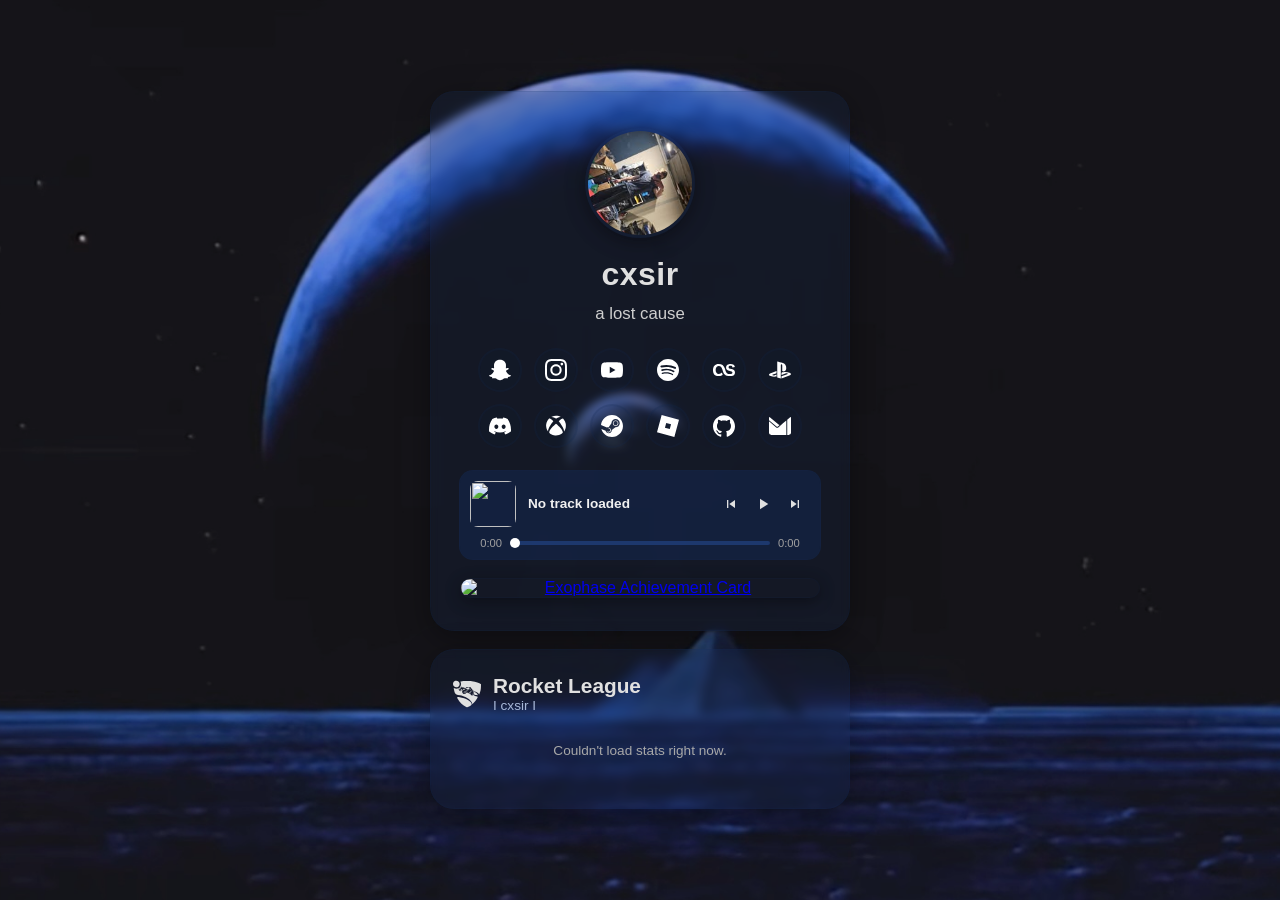
==== index.html @ c66ae208 "Update index.html" ====
<!DOCTYPE html>
<html lang="en">
<head>
<meta charset="UTF-8">
<meta name="viewport" content="width=device-width, initial-scale=1.0">
<title>cxsir</title>
<style>
/* ============================================================
   CONFIG — edit everything here. Colors/sizes are applied via
   JS at load time (see CONFIG object in the <script> below),
   so most visual tweaks only need changes in ONE place: the
   CONFIG object near the top of the script.
   ============================================================ */

/* ============================================================
   BASE RESET & PAGE SCAFFOLDING
   ============================================================ */
* {
margin: 0;
padding: 0;
box-sizing: border-box;
}
html {
scroll-behavior: smooth;
}
body {
font-family: 'Segoe UI', Tahoma, Geneva, Verdana, sans-serif;
background: #0f0f0f;
color: #e0e0e0;
min-height: 100vh;
overflow-x: hidden;
position: relative;
}
/* Background Image - blur amount is set inline from CONFIG.bgBlur via JS */
.bg-container {
position: fixed;
top: 0;
left: 0;
width: 100%;
height: 100%;
background-size: cover;
background-position: center;
background-repeat: no-repeat;
transform: scale(1.1); /* avoids blurred edges showing at the viewport border */
z-index: -2;
}
body::before {
content: '';
position: fixed;
top: 0;
left: 0;
width: 100%;
height: 100%;
background: rgba(0, 0, 0, 0.15);
z-index: -1;
pointer-events: none;
}
/* Content Container */
/* ============================================================
   LAYOUT CONTAINER & PROFILE CARD
   ============================================================ */
.container {
display: flex;
flex-direction: column;
align-items: center;
padding: 20px;
z-index: 1;
position: relative;
min-height: 100vh;
justify-content: center;
gap: 18px;
}
/* Profile Card — border-color/width/radius set inline from CONFIG.card* via JS */
.profile {
text-align: center;
width: 100%;
max-width: 420px;
backdrop-filter: blur(5px);
background: rgba(20, 40, 80, 0.25);
padding: 36px 28px 28px;
border-radius: 24px;
border: 1px solid rgba(20, 40, 80, 0.12);
box-shadow: 0 8px 32px rgba(0, 0, 0, 0.35);
animation: fadeIn 0.6s ease-in;
}
@keyframes fadeIn {
from { opacity: 0; transform: translateY(20px); }
to { opacity: 1; transform: translateY(0); }
}
/* Profile Picture */
.pfp-wrap {
display: flex;
justify-content: center;
margin-bottom: 18px;
}
.pfp {
width: 110px;
height: 110px;
border-radius: 50%;
object-fit: cover;
border: 3px solid rgba(20, 40, 80, 0.25);
box-shadow: 0 4px 20px rgba(0, 0, 0, 0.4);
}
.profile h1 {
font-size: 2em;
margin-bottom: 8px;
letter-spacing: 0.5px;
}
.profile .tagline {
font-size: 1.05em;
color: #cfcfcf;
margin-bottom: 22px;
line-height: 1.5;
}
/* ============================================================
   SOCIAL ICON LINKS
   ============================================================ */
/* Clean grid layout for social icons — border-color/width set inline from CONFIG.icon* via JS */
.social-links {
display: flex;
justify-content: center;
gap: 12px;
flex-wrap: wrap;
margin: 22px auto 4px auto;
max-width: 340px;
}
.social-link {
width: 44px;
height: 44px;
display: flex;
align-items: center;
justify-content: center;
background: rgba(20, 40, 80, 0.08);
border: 2px solid rgba(20, 40, 80, 0.15);
border-radius: 50%;
transition: all 0.25s ease;
text-decoration: none;
overflow: hidden;
color: #ffffff;
}
/* Inline SVG icon styling - currentColor works since SVG markup lives in the DOM */
.social-link svg {
width: 22px;
height: 22px;
fill: currentColor;
color: inherit;
transition: all 0.25s ease;
display: block;
}
.social-link:hover {
background: rgba(20, 40, 80, 0.18);
border-color: rgba(20, 40, 80, 0.5);
transform: translateY(-4px);
box-shadow: 0 5px 15px rgba(0, 0, 0, 0.25);
}
.social-link:active {
transform: translateY(-2px) scale(0.97);
}
/* ============================================================
   EXOPHASE SHOWCASE CARD
   ============================================================ */
/* Center-aligned Showcase Container for Exophase Card — border-color/width/radius
   set inline from CONFIG.showcase* via JS */
.card-showcase {
display: flex;
justify-content: center;
align-items: center;
width: 100%;
margin: 18px 0 4px 0;
}
.showcase-card {
display: block;
width: 100%;
max-width: 360px;
transition: all 0.3s ease;
border-radius: 12px;
overflow: hidden;
border: 1px solid rgba(20, 40, 80, 0.12);
box-shadow: 0 4px 15px rgba(0, 0, 0, 0.35);
}
.showcase-card img {
width: 100%;
height: auto;
display: block;
object-fit: contain;
}
.showcase-card:hover {
transform: scale(1.03);
border-color: rgba(20, 40, 80, 0.3);
box-shadow: 0 6px 25px rgba(0, 0, 0, 0.4);
}
/* ============================================================
   MUSIC PLAYER (manual tracks + Spotify integration UI)
   ============================================================ */
/* Custom Music Player — border-color/width/radius set inline from CONFIG.player* via JS */
.music-player {
margin-top: 22px;
padding: 10px;
display: flex;
flex-direction: column;
gap: 10px;
background: rgba(20, 40, 80, 0.55);
border: 1px solid rgba(20, 40, 80, 0.1);
border-radius: 14px;
position: relative;
transition: background 0.6s ease, border-color 0.6s ease;
}
.music-top-row {
display: flex;
align-items: center;
gap: 12px;
width: 100%;
}
.music-art {
width: 46px;
height: 46px;
border-radius: 8px;
object-fit: cover;
flex-shrink: 0;
background: rgba(20, 40, 80, 0.08);
}
.music-info {
flex: 1;
min-width: 0;
display: flex;
flex-direction: column;
gap: 4px;
}
.music-title {
font-size: 0.85em;
font-weight: 600;
color: #f0f0f0;
white-space: nowrap;
overflow: hidden;
text-overflow: ellipsis;
text-align: left;
}
.music-artist {
font-size: 0.72em;
color: #a8a8a8;
white-space: nowrap;
overflow: hidden;
text-overflow: ellipsis;
text-align: left;
margin-top: -2px;
}
.music-scrub-row {
display: flex;
align-items: center;
gap: 8px;
width: 100%;
}
.music-time {
font-size: 0.7em;
color: #a0a0a0;
flex-shrink: 0;
flex-grow: 0;
width: 32px;
}
.music-time.current { text-align: right; }
.music-time.duration { text-align: left; }
.music-scrubber {
flex: 1 1 auto;
min-width: 0;
max-width: 100%;
-webkit-appearance: none;
appearance: none;
height: 4px;
border-radius: 2px;
background: rgba(40, 80, 160, 0.5);
cursor: pointer;
outline: none;
}
.music-scrubber::-webkit-slider-thumb {
-webkit-appearance: none;
width: 10px;
height: 10px;
border-radius: 50%;
background: #ffffff;
cursor: pointer;
}
.music-scrubber::-moz-range-thumb {
width: 10px;
height: 10px;
border: none;
border-radius: 50%;
background: #ffffff;
cursor: pointer;
}
.music-controls {
display: flex;
align-items: center;
gap: 2px;
flex-shrink: 0;
}
.music-btn {
width: 30px;
height: 30px;
display: flex;
align-items: center;
justify-content: center;
background: none;
border: none;
color: #e0e0e0;
cursor: pointer;
border-radius: 50%;
transition: background 0.2s ease;
}
.music-btn:hover {
background: rgba(20, 40, 80, 0.12);
}
.music-btn svg {
width: 16px;
height: 16px;
fill: currentColor;
}
.music-btn.play-pause svg {
width: 18px;
height: 18px;
}
.music-btn:disabled {
opacity: 0.3;
cursor: default;
}
.music-btn:disabled:hover {
background: none;
}
/* ============================================================
   SPOTIFY STATUS BADGES (Now Playing / Recently Played)
   ============================================================ */
/* Badges shown above the music player depending on Spotify state */
.spotify-badge {
position: absolute;
top: -8px;
right: 10px;
background: rgba(20, 40, 80, 0.5);
color: #cfe0ff;
font-size: 0.6em;
font-weight: 700;
padding: 2px 7px;
border-radius: 8px;
letter-spacing: 0.3px;
border: 1px solid rgba(207, 224, 255, 0.4);
display: none;
}
.recently-played-badge {
position: absolute;
top: -8px;
right: 10px;
background: rgba(20, 40, 80, 0.5);
color: #cfe0ff;
font-size: 0.6em;
font-weight: 700;
padding: 2px 7px;
border-radius: 8px;
letter-spacing: 0.3px;
border: 1px solid rgba(207, 224, 255, 0.4);
display: none;
}

/* ============================================================
   ROCKET LEAGUE STATS SECTION
   ============================================================ */
.rl-section {
width: 100%;
max-width: 420px;
}
.rl-card {
backdrop-filter: blur(5px);
padding: 24px 22px;
animation: fadeIn 0.6s ease-in;
}
.rl-header {
display: flex;
align-items: center;
gap: 12px;
margin-bottom: 18px;
}
.rl-platform-icon {
width: 28px;
height: 28px;
flex-shrink: 0;
fill: #e0e0e0;
}
.rl-header h2 {
font-size: 1.3em;
font-weight: 700;
}
.rl-header .rl-username {
font-size: 0.85em;
color: #a8b8d8;
font-weight: 400;
text-align: left;
}
.rl-loading, .rl-error {
font-size: 0.85em;
color: #a8a8a8;
text-align: center;
padding: 12px 0;
}
.rl-best-mmr {
display: flex;
justify-content: space-between;
align-items: center;
background: rgba(20, 40, 80, 0.4);
border-radius: 10px;
padding: 12px 16px;
margin-bottom: 16px;
}
.rl-best-mmr .label {
font-size: 0.8em;
color: #a8b8d8;
}
.rl-best-mmr .value {
font-size: 1.3em;
font-weight: 700;
color: #ffffff;
}
.rl-playlists {
display: grid;
grid-template-columns: repeat(auto-fit, minmax(110px, 1fr));
gap: 10px;
margin-bottom: 18px;
}
.rl-playlist-card {
background: rgba(20, 40, 80, 0.35);
border-radius: 10px;
padding: 12px 10px;
text-align: center;
}
.rl-playlist-name {
font-size: 0.7em;
color: #a8b8d8;
text-transform: uppercase;
letter-spacing: 0.5px;
margin-bottom: 6px;
}
.rl-playlist-rank-img {
width: 48px;
height: 48px;
margin: 0 auto 6px;
display: block;
object-fit: contain;
}
.rl-playlist-rank-name {
font-size: 0.78em;
font-weight: 600;
color: #f0f0f0;
}
.rl-playlist-division {
font-size: 0.85em;
font-weight: 400;
color: #8a9bc0;
}
.rl-playlist-rating {
font-size: 0.68em;
color: #8a9bc0;
margin-top: 2px;
}
.rl-overview-title {
font-size: 0.85em;
font-weight: 600;
color: #cfcfcf;
margin-bottom: 10px;
}
.rl-overview-grid {
display: grid;
grid-template-columns: repeat(3, 1fr);
gap: 10px;
}
.rl-stat {
background: rgba(20, 40, 80, 0.3);
border-radius: 8px;
padding: 10px 6px;
text-align: center;
}
.rl-stat .value {
font-size: 1.1em;
font-weight: 700;
color: #ffffff;
}
.rl-stat .label {
font-size: 0.62em;
color: #8a9bc0;
text-transform: uppercase;
letter-spacing: 0.3px;
margin-top: 2px;
}
.rl-updated {
font-size: 0.65em;
color: #6f80a0;
text-align: right;
margin-top: 14px;
}

/* Responsive Mobile Layout Rules */
/* ============================================================
   RESPONSIVE / MOBILE OVERRIDES
   ============================================================ */
@media (max-width: 600px) {
.profile {
padding: 28px 18px 22px;
}
.pfp {
width: 90px;
height: 90px;
}
.profile h1 {
font-size: 1.7em;
}
.social-links {
gap: 8px;
max-width: 280px;
}
.social-link {
width: 40px;
height: 40px;
}
.social-link svg {
width: 19px;
height: 19px;
}
.rl-overview-grid {
grid-template-columns: repeat(2, 1fr);
}
}
</style>
</head>
<body>
<div class="bg-container" id="bgContainer"></div>
<div class="container">
<div class="profile" id="profileCard">
<div class="pfp-wrap">
<img class="pfp" id="profilePfp" src="" alt="Profile picture">
</div>
<h1 id="profileName"></h1>
<p class="tagline" id="profileBio"></p>

<div class="social-links" id="socialLinks"></div>

<div class="music-player" id="musicPlayer">
<div class="spotify-badge" id="spotifyBadge">Now Playing</div>
<div class="recently-played-badge" id="recentlyPlayedBadge">Recently Played</div>
<div class="music-top-row">
<img class="music-art" id="musicArt" src="" alt="" crossorigin="anonymous">
<div class="music-info">
<div class="music-title" id="musicTitle">No track loaded</div>
<div class="music-artist" id="musicArtist"></div>
</div>
<div class="music-controls" id="musicControls">
<button class="music-btn" id="musicPrev" title="Previous track">
<svg viewBox="0 0 24 24" xmlns="http://www.w3.org/2000/svg"><path d="M6 6h2v12H6zm3.5 6l8.5 6V6z"/></svg>
</button>
<button class="music-btn play-pause" id="musicPlayPause" title="Play/Pause">
<svg id="playIcon" viewBox="0 0 24 24" xmlns="http://www.w3.org/2000/svg"><path d="M8 5v14l11-7z"/></svg>
<svg id="pauseIcon" viewBox="0 0 24 24" xmlns="http://www.w3.org/2000/svg" style="display:none"><path d="M6 19h4V5H6v14zm8-14v14h4V5h-4z"/></svg>
</button>
<button class="music-btn" id="musicNext" title="Next track">
<svg viewBox="0 0 24 24" xmlns="http://www.w3.org/2000/svg"><path d="M6 18l8.5-6L6 6v12zM16 6v12h2V6h-2z"/></svg>
</button>
</div>
</div>
<div class="music-scrub-row" id="musicScrubRow">
<span class="music-time current" id="musicCurrentTime">0:00</span>
<input type="range" class="music-scrubber" id="musicScrubber" value="0" min="0" max="100" step="0.1">
<span class="music-time duration" id="musicDuration">0:00</span>
</div>
<audio id="audioEl" preload="metadata"></audio>
<canvas id="artSampleCanvas" width="10" height="10" style="display:none"></canvas>
</div>

<div class="card-showcase" id="cardShowcase"></div>
</div>

<div class="rl-section" id="rlSection">
<div class="profile rl-card" id="rlCard">
<div class="rl-header">
<svg class="rl-platform-icon" id="rlPlatformIcon" role="img" viewBox="0 0 24 24" xmlns="http://www.w3.org/2000/svg"></svg>
<div>
<h2>Rocket League</h2>
<div class="rl-username" id="rlUsername"></div>
</div>
</div>
<div id="rlContent">
<div class="rl-loading" id="rlLoading">Loading stats…</div>
</div>
<div class="rl-updated" id="rlUpdated"></div>
</div>
</div>

</div>

<script>
/* ============================================================
   CONFIG — everything you'd want to tweak lives here, at the
   top of the file, on purpose. Profile info, background, every
   card's border (color/width/radius), music tracks, and links.
   ============================================================ */
const CONFIG = {
// ---- Profile ----
name: "cxsir",
bio: "a lost cause",
pfpUrl: "assets/pfp/cxsir.jpg", // relative to this file (root/index.html)

// ---- Background ----
bgImage: "assets/bg/cxsir.jpg",
bgBlur: 0, // px of blur applied to the background image

// ---- Main profile card styling ----
cardBorderColor: "rgba(20, 40, 80, 0.12)",
cardBorderWidth: 1, // px
cardBorderRadius: 24, // px
cardBackground: "rgba(20, 40, 80, 0.25)",

// ---- Social icon circle styling ----
iconBorderColor: "rgba(20, 40, 80, 0.15)",
iconBorderWidth: 2, // px
iconBackground: "rgba(20, 40, 80, 0.08)",

// ---- Exophase showcase card styling ----
exophaseCardUrl: "https://card.exophase.com/2/0/327032.png",
showcaseBorderColor: "rgba(20, 40, 80, 0.12)",
showcaseBorderWidth: 1, // px
showcaseBorderRadius: 12, // px

// ---- Music player styling ----
playerBorderColor: "rgba(20, 40, 80, 0.1)",
playerBorderWidth: 1, // px
playerBorderRadius: 14, // px
playerBackground: "rgba(20, 40, 80, 0.55)",
playerColorFromArt: true,

// ---- Spotify "now playing" integration ----
spotifyWorkerUrl: "https://github-io.cxsir.workers.dev",
spotifyPollSeconds: 30,

// ---- Fallback / manual playlist ----
tracks: [],

// ---- Rocket League stats integration ----
rocketLeagueWorkerUrl: "https://github-io.cxsir.workers.dev/rocketleague",
rocketLeaguePlayerId: "cxsir",
rocketLeagueUsername: "I cxsir I",

// ---- Social links ----
links: [
{ name: "Snapchat", url: "https://snapchat.com/add/gangangcuh", icon: "snapchat" },
{ name: "Instagram", url: "https://instagram.com/cxsirr", icon: "instagram" },
{ name: "YouTube", url: "https://youtube.com/@cxsirr", icon: "youtube" },
{ name: "Spotify", url: "https://open.spotify.com/user/dandandaman1234", icon: "spotify" },
{ name: "Last.fm", url: "https://last.fm/user/cxsir", icon: "lastfm" },
{ name: "PlayStation", url: "https://profile.playstation.com/IGOTTMT", icon: "playstation" },
{ name: "Xbox", url: "https://xbox.com/play/user/cxsirr", icon: "xbox" },
{ name: "Steam", url: "https://steamcommunity.com/id/cxsir", icon: "steam" },
{ name: "Discord", url: "https://discord.com/users/803306255062007818", icon: "discord" },
{ name: "Roblox", url: "https://roblox.com/users/2242266391/profile", icon: "roblox" },
{ name: "GitHub", url: "https://github.com/cxsirr", icon: "github" },
{ name: "Email", url: "mailto:cxsir@proton.me", icon: "email" }
]
};

/* ============================================================
   HELPER FUNCTIONS
   ============================================================ */
function formatTime(seconds) {
if (!isFinite(seconds)) return "0:00";
const m = Math.floor(seconds / 60);
const s = Math.floor(seconds % 60).toString().padStart(2, '0');
return `${m}:${s}`;
}

/* ============================================================
   MAIN INIT — runs once the page has loaded
   ============================================================ */
window.addEventListener('DOMContentLoaded', () => {
/* ---- Profile info + background ---- */
document.getElementById('profileName').textContent = CONFIG.name;
document.getElementById('profileBio').textContent = CONFIG.bio;
document.getElementById('profilePfp').src = CONFIG.pfpUrl;

if (CONFIG.bgImage) {
const bg = document.getElementById('bgContainer');
bg.style.backgroundImage = `url('${CONFIG.bgImage}')`;
bg.style.filter = `blur(${CONFIG.bgBlur}px)`;
}

/* ---- Apply CONFIG-driven colors/borders to each card ---- */
const profileCard = document.getElementById('profileCard');
profileCard.style.borderColor = CONFIG.cardBorderColor;
profileCard.style.borderWidth = `${CONFIG.cardBorderWidth}px`;
profileCard.style.borderRadius = `${CONFIG.cardBorderRadius}px`;
profileCard.style.background = CONFIG.cardBackground;

const rlCard = document.getElementById('rlCard');
rlCard.style.borderColor = CONFIG.cardBorderColor;
rlCard.style.borderWidth = `${CONFIG.cardBorderWidth}px`;
rlCard.style.borderRadius = `${CONFIG.cardBorderRadius}px`;
rlCard.style.background = CONFIG.cardBackground;

const musicPlayerStatic = document.getElementById('musicPlayer');
musicPlayerStatic.style.borderColor = CONFIG.playerBorderColor;
musicPlayerStatic.style.borderWidth = `${CONFIG.playerBorderWidth}px`;
musicPlayerStatic.style.borderRadius = `${CONFIG.playerBorderRadius}px`;
musicPlayerStatic.style.background = CONFIG.playerBackground;

const iconStyleTag = document.createElement('style');
iconStyleTag.textContent = `
.social-link {
border-color: ${CONFIG.iconBorderColor} !important;
border-width: ${CONFIG.iconBorderWidth}px !important;
background: ${CONFIG.iconBackground} !important;
}
`;
document.head.appendChild(iconStyleTag);

/* ---- Social icons: fetch + inline each SVG so currentColor (theme color) applies ---- */
const linksContainer = document.getElementById('socialLinks');
CONFIG.links.forEach(async (link) => {
const a = document.createElement('a');
a.href = link.url;
a.className = 'social-link';
a.title = link.name;
a.target = '_blank';

if (link.icon) {
try {
const res = await fetch(`assets/logos/${link.icon}.svg`);
if (!res.ok) throw new Error(`HTTP ${res.status}`);
const svgText = await res.text();
a.insertAdjacentHTML('beforeend', svgText);

const svgEl = a.querySelector('svg');
const titleEl = svgEl && svgEl.querySelector('title');
if (titleEl) titleEl.remove();
} catch (err) {
console.error(`Failed to load icon "${link.icon}":`, err);
}
}

linksContainer.appendChild(a);
});

/* ---- Exophase showcase card ---- */
if (CONFIG.exophaseCardUrl) {
const showcaseContainer = document.getElementById('cardShowcase');
const aCard = document.createElement('a');
aCard.href = "https://www.exophase.com/user/cxsir/";
aCard.className = 'showcase-card';
aCard.target = '_blank';
aCard.title = "Exophase Card";
aCard.style.borderColor = CONFIG.showcaseBorderColor;
aCard.style.borderWidth = `${CONFIG.showcaseBorderWidth}px`;
aCard.style.borderRadius = `${CONFIG.showcaseBorderRadius}px`;

const imgCard = document.createElement('img');
imgCard.src = CONFIG.exophaseCardUrl;
imgCard.alt = "Exophase Achievement Card";
aCard.appendChild(imgCard);

showcaseContainer.appendChild(aCard);
}

/* ============================================================
   MUSIC PLAYER — element refs, album-art color tinting, and
   manual/local track playback (prev/next/play/pause/scrubber)
   ============================================================ */
const audio = document.getElementById('audioEl');
const playPauseBtn = document.getElementById('musicPlayPause');
const playIcon = document.getElementById('playIcon');
const pauseIcon = document.getElementById('pauseIcon');
const prevBtn = document.getElementById('musicPrev');
const nextBtn = document.getElementById('musicNext');
const scrubber = document.getElementById('musicScrubber');
const currentTimeEl = document.getElementById('musicCurrentTime');
const durationEl = document.getElementById('musicDuration');
const scrubRow = document.getElementById('musicScrubRow');
const titleEl = document.getElementById('musicTitle');
const artistEl = document.getElementById('musicArtist');
const artEl = document.getElementById('musicArt');
const spotifyBadge = document.getElementById('spotifyBadge');
const recentlyPlayedBadge = document.getElementById('recentlyPlayedBadge');
const musicControlsEl = document.getElementById('musicControls');
const musicPlayerEl = document.querySelector('.music-player');
const sampleCanvas = document.getElementById('artSampleCanvas');
const sampleCtx = sampleCanvas.getContext('2d', { willReadFrequently: true });

function tintPlayerFromArt(imgEl) {
if (!CONFIG.playerColorFromArt || !imgEl || !imgEl.src) {
resetPlayerTint();
return;
}

const apply = () => {
try {
sampleCtx.drawImage(imgEl, 0, 0, 10, 10);
const { data } = sampleCtx.getImageData(0, 0, 10, 10);
let r = 0, g = 0, b = 0, count = 0;
for (let i = 0; i < data.length; i += 4) {
r += data[i];
g += data[i + 1];
b += data[i + 2];
count++;
}
r = Math.round(r / count);
g = Math.round(g / count);
b = Math.round(b / count);

musicPlayerEl.style.background = `linear-gradient(135deg, rgba(${r}, ${g}, ${b}, 0.35), ${CONFIG.playerBackground})`;
musicPlayerEl.style.borderColor = `rgba(${r}, ${g}, ${b}, 0.4)`;
} catch (err) {
console.warn('Album art color sampling failed:', err);
resetPlayerTint();
}
};

if (imgEl.complete && imgEl.naturalWidth > 0) {
apply();
} else {
imgEl.onload = apply;
imgEl.onerror = resetPlayerTint;
}
}

function resetPlayerTint() {
musicPlayerEl.style.background = CONFIG.playerBackground;
musicPlayerEl.style.borderColor = CONFIG.playerBorderColor;
}

let trackIndex = 0;
let isScrubbing = false;
let spotifyMode = false;
let lastSpotifyUrl = null;
let spotifyProgressMs = 0;
let spotifyDurationMs = 0;
let spotifyTickHandle = null;

function loadTrack(index, autoplay) {
if (!CONFIG.tracks.length) return;
trackIndex = (index + CONFIG.tracks.length) % CONFIG.tracks.length;
const track = CONFIG.tracks[trackIndex];
renderTrack(track, autoplay);
}

function renderTrack(track, autoplay) {
audio.src = track.url;
titleEl.textContent = track.title || "Untitled";
artistEl.textContent = track.artist || "";
artistEl.style.display = track.artist ? 'block' : 'none';
artEl.src = track.art || "";
artEl.style.visibility = track.art ? 'visible' : 'hidden';
tintPlayerFromArt(track.art ? artEl : null);
scrubRow.style.display = 'flex';
if (autoplay) audio.play().catch(() => {});
}

function setPlayingIcon(playing) {
playIcon.style.display = playing ? 'none' : 'block';
pauseIcon.style.display = playing ? 'block' : 'none';
}

/* ============================================================
   SPOTIFY INTEGRATION — polls the Cloudflare Worker for live
   "now playing" / "recently played" data and overrides the
   manual player's display + badges accordingly
   ============================================================ */
function setSpotifyMode(active) {
spotifyMode = active;
prevBtn.disabled = active;
nextBtn.disabled = active;
playPauseBtn.disabled = active;
scrubber.disabled = active;
musicControlsEl.style.display = active ? 'none' : 'flex';
if (!active) {
spotifyBadge.style.display = 'none';
recentlyPlayedBadge.style.display = 'none';
}
}

function startSpotifyTicking() {
stopSpotifyTicking();
spotifyTickHandle = setInterval(() => {
if (!spotifyMode) return;
spotifyProgressMs = Math.min(spotifyProgressMs + 1000, spotifyDurationMs || spotifyProgressMs + 1000);
updateSpotifyProgressUI();
}, 1000);
}

function stopSpotifyTicking() {
if (spotifyTickHandle) {
clearInterval(spotifyTickHandle);
spotifyTickHandle = null;
}
}

function updateSpotifyProgressUI() {
const progressSec = spotifyProgressMs / 1000;
const durationSec = spotifyDurationMs / 1000;
scrubber.max = durationSec || 0;
scrubber.value = progressSec;
currentTimeEl.textContent = formatTime(progressSec);
durationEl.textContent = formatTime(durationSec);
}

async function fetchNowPlaying() {
if (!CONFIG.spotifyWorkerUrl) return;

try {
const res = await fetch(CONFIG.spotifyWorkerUrl, { cache: 'no-store' });
if (!res.ok) throw new Error(`Worker returned ${res.status}`);
const data = await res.json();

if (!data || !data.title) {
if (spotifyMode) {
setSpotifyMode(false);
stopSpotifyTicking();
loadTrack(0, false);
}
return;
}

const isNewTrack = data.url !== lastSpotifyUrl;
lastSpotifyUrl = data.url;

spotifyProgressMs = typeof data.progressMs === "number" ? data.progressMs : 0;
spotifyDurationMs = typeof data.durationMs === "number" ? data.durationMs : 0;

setSpotifyMode(true);
spotifyBadge.style.display = data.isPlaying ? 'block' : 'none';
recentlyPlayedBadge.style.display = data.isPlaying ? 'none' : 'block';
scrubRow.style.display = data.isPlaying ? 'flex' : 'none';

if (isNewTrack) {
renderTrack({
title: data.title,
artist: data.artist || "",
art: data.art || "",
url: ""
}, false);

audio.pause();
audio.removeAttribute('src');
setPlayingIcon(data.isPlaying);
scrubRow.style.display = data.isPlaying ? 'flex' : 'none';

titleEl.title = data.url ? "Open in Spotify" : "";
if (data.url) {
titleEl.style.cursor = 'pointer';
titleEl.onclick = () => window.open(data.url, '_blank');
}
} else {
setPlayingIcon(data.isPlaying);
}

updateSpotifyProgressUI();

if (data.isPlaying) {
startSpotifyTicking();
} else {
stopSpotifyTicking();
}
} catch (err) {
console.error('Spotify fetch failed:', err);
}
}

if (CONFIG.spotifyWorkerUrl) {
fetchNowPlaying();
setInterval(fetchNowPlaying, Math.max(5, CONFIG.spotifyPollSeconds) * 1000);
} else if (CONFIG.tracks.length) {
loadTrack(0, false);
}

playPauseBtn.addEventListener('click', () => {
if (spotifyMode) return;
if (audio.paused) {
audio.play().catch(() => {});
} else {
audio.pause();
}
});

prevBtn.addEventListener('click', () => {
if (spotifyMode) return;
loadTrack(trackIndex - 1, true);
});
nextBtn.addEventListener('click', () => {
if (spotifyMode) return;
loadTrack(trackIndex + 1, true);
});

audio.addEventListener('play', () => setPlayingIcon(true));
audio.addEventListener('pause', () => setPlayingIcon(false));
audio.addEventListener('ended', () => {
if (!spotifyMode) loadTrack(trackIndex + 1, true);
});

audio.addEventListener('loadedmetadata', () => {
scrubber.max = audio.duration || 0;
durationEl.textContent = formatTime(audio.duration);
});

audio.addEventListener('timeupdate', () => {
if (isScrubbing) return;
scrubber.value = audio.currentTime;
currentTimeEl.textContent = formatTime(audio.currentTime);
});

scrubber.addEventListener('input', () => {
if (spotifyMode) return;
isScrubbing = true;
currentTimeEl.textContent = formatTime(parseFloat(scrubber.value));
});

scrubber.addEventListener('change', () => {
if (spotifyMode) return;
audio.currentTime = parseFloat(scrubber.value);
isScrubbing = false;
});

/* ============================================================
   ROCKET LEAGUE INTEGRATION — fetches cached stats from the same
   Cloudflare Worker (different path) and renders rank/division/
   MMR per playlist plus lifetime totals
   ============================================================ */
document.getElementById('rlUsername').textContent = CONFIG.rocketLeagueUsername;

// Load the Rocket League platform icon the same way social icons load —
// fetched from assets/logos/ and inlined, instead of a giant inline path.
(async () => {
try {
const res = await fetch('assets/logos/rocketleague.svg');
if (!res.ok) throw new Error(`HTTP ${res.status}`);
const svgText = await res.text();
const parser = new DOMParser();
const parsed = parser.parseFromString(svgText, 'image/svg+xml');
const fetchedSvg = parsed.querySelector('svg');
const targetSvg = document.getElementById('rlPlatformIcon');
if (fetchedSvg && targetSvg) {
targetSvg.innerHTML = fetchedSvg.innerHTML;
}
} catch (err) {
console.error('Failed to load Rocket League icon:', err);
}
})();

function formatNumber(n) {
if (typeof n !== 'number') return n;
return n.toLocaleString();
}

function getStatValue(statsObj, keys) {
if (!statsObj) return null;
for (const key of keys) {
const stat = statsObj[key];
if (stat && typeof stat.value === 'number') return stat.value;
if (typeof stat === 'number') return stat;
}
return null;
}

function renderRocketLeagueStats(profile) {
const content = document.getElementById('rlContent');
content.innerHTML = '';

if (!profile) {
content.innerHTML = '<div class="rl-error">No stats available yet.</div>';
return;
}

const segments = profile.segments || [];
const overviewSegment = segments.find((s) => s.type === 'overview') || null;

const WANTED_PLAYLISTS = [
{ apiName: 'Ranked Duel 1v1', displayName: 'Ranked 1v1' },
{ apiName: 'Ranked Doubles 2v2', displayName: 'Ranked 2v2' },
{ apiName: 'Rumble', displayName: 'Rumble' },
{ apiName: 'Tournament Matches', displayName: 'Tournaments' },
{ apiName: 'Heatseeker', displayName: 'Heatseeker' },
{ apiName: 'Casual', displayName: 'Casual' },
];
const playlistSegments = WANTED_PLAYLISTS
.map((wanted) => {
const seg = segments.find((s) => s.type === 'playlist' && s.metadata?.name === wanted.apiName);
return seg ? { seg, displayName: wanted.displayName } : null;
})
.filter(Boolean);

if (typeof profile.best_2v2_mmr === 'number') {
const mmrRow = document.createElement('div');
mmrRow.className = 'rl-best-mmr';
mmrRow.innerHTML = `
<span class="label">Best 2v2 MMR</span>
<span class="value">${formatNumber(profile.best_2v2_mmr)}</span>
`;
content.appendChild(mmrRow);
}

if (playlistSegments.length) {
const grid = document.createElement('div');
grid.className = 'rl-playlists';

playlistSegments.forEach(({ seg, displayName }) => {
const rankName = seg.stats?.tier?.metadata?.name || 'Unranked';
const rankImg = seg.stats?.tier?.metadata?.iconUrl || '';
const divisionName = seg.stats?.division?.metadata?.name || '';
const rating = getStatValue(seg.stats, ['rating']);

const card = document.createElement('div');
card.className = 'rl-playlist-card';
card.innerHTML = `
<div class="rl-playlist-name">${displayName}</div>
${rankImg ? `<img class="rl-playlist-rank-img" src="${rankImg}" alt="${rankName}">` : ''}
<div class="rl-playlist-rank-name">${rankName}</div>
${divisionName ? `<div class="rl-playlist-division">${divisionName}</div>` : ''}
${rating !== null ? `<div class="rl-playlist-rating">${formatNumber(rating)} MMR</div>` : ''}
`;
grid.appendChild(card);
});

content.appendChild(grid);
}

if (overviewSegment && overviewSegment.stats) {
const title = document.createElement('div');
title.className = 'rl-overview-title';
title.textContent = 'Lifetime Stats';
content.appendChild(title);

const statDefs = [
{ keys: ['wins'], label: 'Wins' },
{ keys: ['goals'], label: 'Goals' },
{ keys: ['assists'], label: 'Assists' },
{ keys: ['saves'], label: 'Saves' },
{ keys: ['shots'], label: 'Shots' },
{ keys: ['mVPs'], label: 'MVPs' },
];

const grid = document.createElement('div');
grid.className = 'rl-overview-grid';

statDefs.forEach((def) => {
const val = getStatValue(overviewSegment.stats, def.keys);
if (val === null) return;
const cell = document.createElement('div');
cell.className = 'rl-stat';
cell.innerHTML = `<div class="value">${formatNumber(val)}</div><div class="label">${def.label}</div>`;
grid.appendChild(cell);
});

if (grid.children.length) {
content.appendChild(grid);
} else if (!content.children.length) {
content.innerHTML = '<div class="rl-error">No stats available yet.</div>';
}
}

if (!content.children.length) {
content.innerHTML = '<div class="rl-error">No stats available yet.</div>';
}
}

async function fetchRocketLeagueStats() {
if (!CONFIG.rocketLeagueWorkerUrl) return;

try {
const res = await fetch(CONFIG.rocketLeagueWorkerUrl, { cache: 'no-store' });
if (!res.ok) throw new Error(`Worker returned ${res.status}`);
const data = await res.json();
const entry = data[CONFIG.rocketLeaguePlayerId];

const updatedEl = document.getElementById('rlUpdated');

if (!entry || !entry.profile) {
document.getElementById('rlContent').innerHTML =
`<div class="rl-loading">${entry?.error || 'Stats not cached yet — check back soon.'}</div>`;
updatedEl.textContent = '';
return;
}

renderRocketLeagueStats(entry.profile);
if (entry.lastUpdated) {
const d = new Date(entry.lastUpdated);
updatedEl.textContent = `Updated ${d.toLocaleDateString()} ${d.toLocaleTimeString([], { hour: '2-digit', minute: '2-digit' })}`;
}
} catch (err) {
console.error('Rocket League fetch failed:', err);
document.getElementById('rlContent').innerHTML = '<div class="rl-error">Couldn\'t load stats right now.</div>';
}
}

fetchRocketLeagueStats();
});
</script>
</body>
</html>
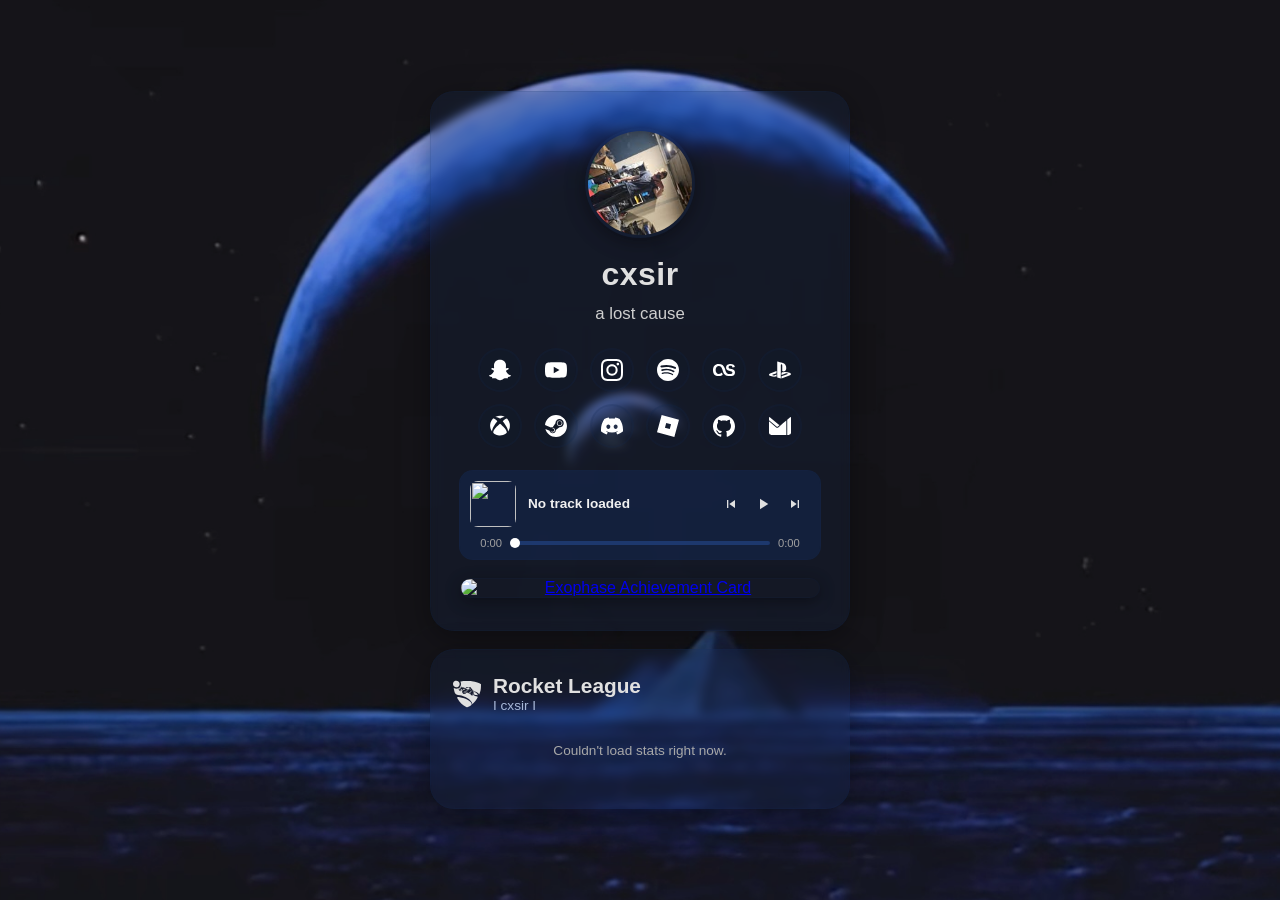
==== commit 22c9e731: "Update index.html" ====
--- a/index.html
+++ b/index.html
@@ -632,7 +632,7 @@
 
 // ---- Spotify "now playing" integration ----
 spotifyWorkerUrl: "https://github-io.cxsir.workers.dev",
-spotifyPollSeconds: 30,
+spotifyPollSeconds: 10,
 
 // ---- Fallback / manual playlist ----
 tracks: [],
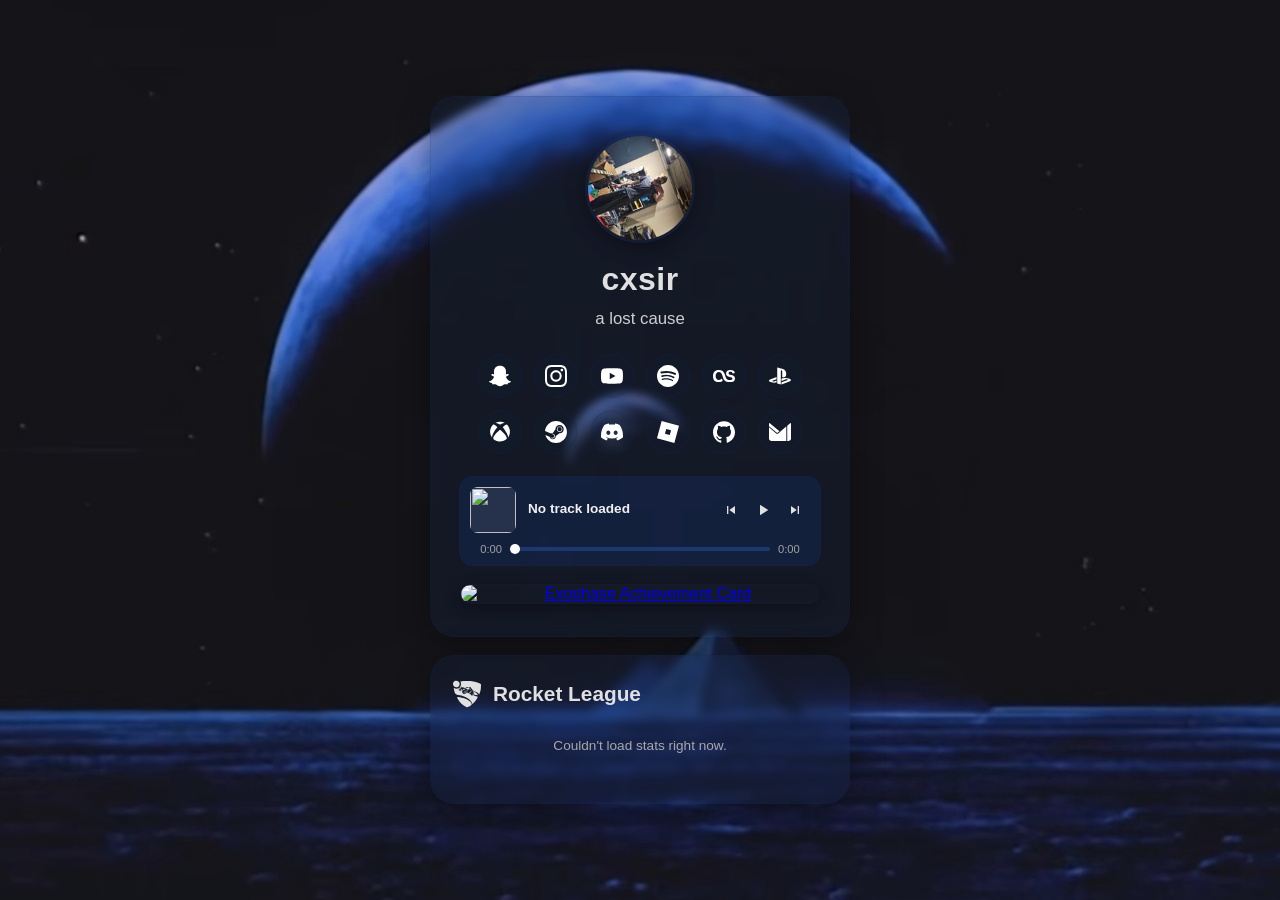
==== commit 22c01c71: "Refactor index.html to use shared.css and shared.js" ====
--- a/index.html
+++ b/index.html
@@ -1,1195 +1,217 @@
 <!DOCTYPE html>
 <html lang="en">
 <head>
-<meta charset="UTF-8">
-<meta name="viewport" content="width=device-width, initial-scale=1.0">
-<title>cxsir</title>
-<style>
-/* ============================================================
-   CONFIG — edit everything here. Colors/sizes are applied via
-   JS at load time (see CONFIG object in the <script> below),
-   so most visual tweaks only need changes in ONE place: the
-   CONFIG object near the top of the script.
-   ============================================================ */
-
-/* ============================================================
-   BASE RESET & PAGE SCAFFOLDING
-   ============================================================ */
-* {
-margin: 0;
-padding: 0;
-box-sizing: border-box;
-}
-html {
-scroll-behavior: smooth;
-}
-body {
-font-family: 'Segoe UI', Tahoma, Geneva, Verdana, sans-serif;
-background: #0f0f0f;
-color: #e0e0e0;
-min-height: 100vh;
-overflow-x: hidden;
-position: relative;
-}
-/* Background Image - blur amount is set inline from CONFIG.bgBlur via JS */
-.bg-container {
-position: fixed;
-top: 0;
-left: 0;
-width: 100%;
-height: 100%;
-background-size: cover;
-background-position: center;
-background-repeat: no-repeat;
-transform: scale(1.1); /* avoids blurred edges showing at the viewport border */
-z-index: -2;
-}
-body::before {
-content: '';
-position: fixed;
-top: 0;
-left: 0;
-width: 100%;
-height: 100%;
-background: rgba(0, 0, 0, 0.15);
-z-index: -1;
-pointer-events: none;
-}
-/* Content Container */
-/* ============================================================
-   LAYOUT CONTAINER & PROFILE CARD
-   ============================================================ */
-.container {
-display: flex;
-flex-direction: column;
-align-items: center;
-padding: 20px;
-z-index: 1;
-position: relative;
-min-height: 100vh;
-justify-content: center;
-gap: 18px;
-}
-/* Profile Card — border-color/width/radius set inline from CONFIG.card* via JS */
-.profile {
-text-align: center;
-width: 100%;
-max-width: 420px;
-backdrop-filter: blur(5px);
-background: rgba(20, 40, 80, 0.25);
-padding: 36px 28px 28px;
-border-radius: 24px;
-border: 1px solid rgba(20, 40, 80, 0.12);
-box-shadow: 0 8px 32px rgba(0, 0, 0, 0.35);
-animation: fadeIn 0.6s ease-in;
-}
-@keyframes fadeIn {
-from { opacity: 0; transform: translateY(20px); }
-to { opacity: 1; transform: translateY(0); }
-}
-/* Profile Picture */
-.pfp-wrap {
-display: flex;
-justify-content: center;
-margin-bottom: 18px;
-}
-.pfp {
-width: 110px;
-height: 110px;
-border-radius: 50%;
-object-fit: cover;
-border: 3px solid rgba(20, 40, 80, 0.25);
-box-shadow: 0 4px 20px rgba(0, 0, 0, 0.4);
-}
-.profile h1 {
-font-size: 2em;
-margin-bottom: 8px;
-letter-spacing: 0.5px;
-}
-.profile .tagline {
-font-size: 1.05em;
-color: #cfcfcf;
-margin-bottom: 22px;
-line-height: 1.5;
-}
-/* ============================================================
-   SOCIAL ICON LINKS
-   ============================================================ */
-/* Clean grid layout for social icons — border-color/width set inline from CONFIG.icon* via JS */
-.social-links {
-display: flex;
-justify-content: center;
-gap: 12px;
-flex-wrap: wrap;
-margin: 22px auto 4px auto;
-max-width: 340px;
-}
-.social-link {
-width: 44px;
-height: 44px;
-display: flex;
-align-items: center;
-justify-content: center;
-background: rgba(20, 40, 80, 0.08);
-border: 2px solid rgba(20, 40, 80, 0.15);
-border-radius: 50%;
-transition: all 0.25s ease;
-text-decoration: none;
-overflow: hidden;
-color: #ffffff;
-}
-/* Inline SVG icon styling - currentColor works since SVG markup lives in the DOM */
-.social-link svg {
-width: 22px;
-height: 22px;
-fill: currentColor;
-color: inherit;
-transition: all 0.25s ease;
-display: block;
-}
-.social-link:hover {
-background: rgba(20, 40, 80, 0.18);
-border-color: rgba(20, 40, 80, 0.5);
-transform: translateY(-4px);
-box-shadow: 0 5px 15px rgba(0, 0, 0, 0.25);
-}
-.social-link:active {
-transform: translateY(-2px) scale(0.97);
-}
-/* ============================================================
-   EXOPHASE SHOWCASE CARD
-   ============================================================ */
-/* Center-aligned Showcase Container for Exophase Card — border-color/width/radius
-   set inline from CONFIG.showcase* via JS */
-.card-showcase {
-display: flex;
-justify-content: center;
-align-items: center;
-width: 100%;
-margin: 18px 0 4px 0;
-}
-.showcase-card {
-display: block;
-width: 100%;
-max-width: 360px;
-transition: all 0.3s ease;
-border-radius: 12px;
-overflow: hidden;
-border: 1px solid rgba(20, 40, 80, 0.12);
-box-shadow: 0 4px 15px rgba(0, 0, 0, 0.35);
-}
-.showcase-card img {
-width: 100%;
-height: auto;
-display: block;
-object-fit: contain;
-}
-.showcase-card:hover {
-transform: scale(1.03);
-border-color: rgba(20, 40, 80, 0.3);
-box-shadow: 0 6px 25px rgba(0, 0, 0, 0.4);
-}
-/* ============================================================
-   MUSIC PLAYER (manual tracks + Spotify integration UI)
-   ============================================================ */
-/* Custom Music Player — border-color/width/radius set inline from CONFIG.player* via JS */
-.music-player {
-margin-top: 22px;
-padding: 10px;
-display: flex;
-flex-direction: column;
-gap: 10px;
-background: rgba(20, 40, 80, 0.55);
-border: 1px solid rgba(20, 40, 80, 0.1);
-border-radius: 14px;
-position: relative;
-transition: background 0.6s ease, border-color 0.6s ease;
-}
-.music-top-row {
-display: flex;
-align-items: center;
-gap: 12px;
-width: 100%;
-}
-.music-art {
-width: 46px;
-height: 46px;
-border-radius: 8px;
-object-fit: cover;
-flex-shrink: 0;
-background: rgba(20, 40, 80, 0.08);
-}
-.music-info {
-flex: 1;
-min-width: 0;
-display: flex;
-flex-direction: column;
-gap: 4px;
-}
-.music-title {
-font-size: 0.85em;
-font-weight: 600;
-color: #f0f0f0;
-white-space: nowrap;
-overflow: hidden;
-text-overflow: ellipsis;
-text-align: left;
-}
-.music-artist {
-font-size: 0.72em;
-color: #a8a8a8;
-white-space: nowrap;
-overflow: hidden;
-text-overflow: ellipsis;
-text-align: left;
-margin-top: -2px;
-}
-.music-scrub-row {
-display: flex;
-align-items: center;
-gap: 8px;
-width: 100%;
-}
-.music-time {
-font-size: 0.7em;
-color: #a0a0a0;
-flex-shrink: 0;
-flex-grow: 0;
-width: 32px;
-}
-.music-time.current { text-align: right; }
-.music-time.duration { text-align: left; }
-.music-scrubber {
-flex: 1 1 auto;
-min-width: 0;
-max-width: 100%;
--webkit-appearance: none;
-appearance: none;
-height: 4px;
-border-radius: 2px;
-background: rgba(40, 80, 160, 0.5);
-cursor: pointer;
-outline: none;
-}
-.music-scrubber::-webkit-slider-thumb {
--webkit-appearance: none;
-width: 10px;
-height: 10px;
-border-radius: 50%;
-background: #ffffff;
-cursor: pointer;
-}
-.music-scrubber::-moz-range-thumb {
-width: 10px;
-height: 10px;
-border: none;
-border-radius: 50%;
-background: #ffffff;
-cursor: pointer;
-}
-.music-controls {
-display: flex;
-align-items: center;
-gap: 2px;
-flex-shrink: 0;
-}
-.music-btn {
-width: 30px;
-height: 30px;
-display: flex;
-align-items: center;
-justify-content: center;
-background: none;
-border: none;
-color: #e0e0e0;
-cursor: pointer;
-border-radius: 50%;
-transition: background 0.2s ease;
-}
-.music-btn:hover {
-background: rgba(20, 40, 80, 0.12);
-}
-.music-btn svg {
-width: 16px;
-height: 16px;
-fill: currentColor;
-}
-.music-btn.play-pause svg {
-width: 18px;
-height: 18px;
-}
-.music-btn:disabled {
-opacity: 0.3;
-cursor: default;
-}
-.music-btn:disabled:hover {
-background: none;
-}
-/* ============================================================
-   SPOTIFY STATUS BADGES (Now Playing / Recently Played)
-   ============================================================ */
-/* Badges shown above the music player depending on Spotify state */
-.spotify-badge {
-position: absolute;
-top: -8px;
-right: 10px;
-background: rgba(20, 40, 80, 0.5);
-color: #cfe0ff;
-font-size: 0.6em;
-font-weight: 700;
-padding: 2px 7px;
-border-radius: 8px;
-letter-spacing: 0.3px;
-border: 1px solid rgba(207, 224, 255, 0.4);
-display: none;
-}
-.recently-played-badge {
-position: absolute;
-top: -8px;
-right: 10px;
-background: rgba(20, 40, 80, 0.5);
-color: #cfe0ff;
-font-size: 0.6em;
-font-weight: 700;
-padding: 2px 7px;
-border-radius: 8px;
-letter-spacing: 0.3px;
-border: 1px solid rgba(207, 224, 255, 0.4);
-display: none;
-}
-
-/* ============================================================
-   ROCKET LEAGUE STATS SECTION
-   ============================================================ */
-.rl-section {
-width: 100%;
-max-width: 420px;
-}
-.rl-card {
-backdrop-filter: blur(5px);
-padding: 24px 22px;
-animation: fadeIn 0.6s ease-in;
-}
-.rl-header {
-display: flex;
-align-items: center;
-gap: 12px;
-margin-bottom: 18px;
-}
-.rl-platform-icon {
-width: 28px;
-height: 28px;
-flex-shrink: 0;
-fill: #e0e0e0;
-}
-.rl-header h2 {
-font-size: 1.3em;
-font-weight: 700;
-}
-.rl-header .rl-username {
-font-size: 0.85em;
-color: #a8b8d8;
-font-weight: 400;
-text-align: left;
-}
-.rl-loading, .rl-error {
-font-size: 0.85em;
-color: #a8a8a8;
-text-align: center;
-padding: 12px 0;
-}
-.rl-best-mmr {
-display: flex;
-justify-content: space-between;
-align-items: center;
-background: rgba(20, 40, 80, 0.4);
-border-radius: 10px;
-padding: 12px 16px;
-margin-bottom: 16px;
-}
-.rl-best-mmr .label {
-font-size: 0.8em;
-color: #a8b8d8;
-}
-.rl-best-mmr .value {
-font-size: 1.3em;
-font-weight: 700;
-color: #ffffff;
-}
-.rl-playlists {
-display: grid;
-grid-template-columns: repeat(auto-fit, minmax(110px, 1fr));
-gap: 10px;
-margin-bottom: 18px;
-}
-.rl-playlist-card {
-background: rgba(20, 40, 80, 0.35);
-border-radius: 10px;
-padding: 12px 10px;
-text-align: center;
-}
-.rl-playlist-name {
-font-size: 0.7em;
-color: #a8b8d8;
-text-transform: uppercase;
-letter-spacing: 0.5px;
-margin-bottom: 6px;
-}
-.rl-playlist-rank-img {
-width: 48px;
-height: 48px;
-margin: 0 auto 6px;
-display: block;
-object-fit: contain;
-}
-.rl-playlist-rank-name {
-font-size: 0.78em;
-font-weight: 600;
-color: #f0f0f0;
-}
-.rl-playlist-division {
-font-size: 0.85em;
-font-weight: 400;
-color: #8a9bc0;
-}
-.rl-playlist-rating {
-font-size: 0.68em;
-color: #8a9bc0;
-margin-top: 2px;
-}
-.rl-overview-title {
-font-size: 0.85em;
-font-weight: 600;
-color: #cfcfcf;
-margin-bottom: 10px;
-}
-.rl-overview-grid {
-display: grid;
-grid-template-columns: repeat(3, 1fr);
-gap: 10px;
-}
-.rl-stat {
-background: rgba(20, 40, 80, 0.3);
-border-radius: 8px;
-padding: 10px 6px;
-text-align: center;
-}
-.rl-stat .value {
-font-size: 1.1em;
-font-weight: 700;
-color: #ffffff;
-}
-.rl-stat .label {
-font-size: 0.62em;
-color: #8a9bc0;
-text-transform: uppercase;
-letter-spacing: 0.3px;
-margin-top: 2px;
-}
-.rl-updated {
-font-size: 0.65em;
-color: #6f80a0;
-text-align: right;
-margin-top: 14px;
-}
-
-/* Responsive Mobile Layout Rules */
-/* ============================================================
-   RESPONSIVE / MOBILE OVERRIDES
-   ============================================================ */
-@media (max-width: 600px) {
-.profile {
-padding: 28px 18px 22px;
-}
-.pfp {
-width: 90px;
-height: 90px;
-}
-.profile h1 {
-font-size: 1.7em;
-}
-.social-links {
-gap: 8px;
-max-width: 280px;
-}
-.social-link {
-width: 40px;
-height: 40px;
-}
-.social-link svg {
-width: 19px;
-height: 19px;
-}
-.rl-overview-grid {
-grid-template-columns: repeat(2, 1fr);
-}
-}
-</style>
+  <meta charset="UTF-8">
+  <meta name="viewport" content="width=device-width, initial-scale=1.0">
+  <title>cxsir</title>
+  <link rel="stylesheet" href="shared.css">
+  <style>
+    /* Page-specific color overrides */
+    body::before {
+      background: rgba(0, 0, 0, 0.15);
+    }
+
+    .profile,
+    .rl-card {
+      background: rgba(20, 40, 80, 0.25);
+      border: 1px solid rgba(20, 40, 80, 0.12);
+      box-shadow: 0 8px 32px rgba(0, 0, 0, 0.35);
+    }
+
+    .pfp {
+      border: 3px solid rgba(20, 40, 80, 0.25);
+    }
+
+    .music-player {
+      background: rgba(20, 40, 80, 0.55);
+      border: 1px solid rgba(20, 40, 80, 0.1);
+    }
+
+    .music-scrubber {
+      background: rgba(40, 80, 160, 0.5);
+    }
+
+    .social-link {
+      background: rgba(20, 40, 80, 0.08);
+      border: 2px solid rgba(20, 40, 80, 0.15);
+    }
+
+    .social-link:hover {
+      background: rgba(20, 40, 80, 0.18);
+      border-color: rgba(20, 40, 80, 0.5);
+    }
+
+    .showcase-card {
+      border: 1px solid rgba(20, 40, 80, 0.12);
+    }
+
+    .showcase-card:hover {
+      border-color: rgba(20, 40, 80, 0.3);
+    }
+
+    .spotify-badge,
+    .recently-played-badge {
+      background: rgba(20, 40, 80, 0.5);
+      color: #cfe0ff;
+      border: 1px solid rgba(207, 224, 255, 0.4);
+    }
+
+    .rl-best-mmr {
+      background: rgba(20, 40, 80, 0.4);
+    }
+
+    .rl-best-mmr .label {
+      color: #a8b8d8;
+    }
+
+    .rl-playlist-card {
+      background: rgba(20, 40, 80, 0.35);
+    }
+
+    .rl-playlist-name {
+      color: #a8b8d8;
+    }
+
+    .rl-playlist-division {
+      color: #8a9bc0;
+    }
+
+    .rl-playlist-rating {
+      color: #8a9bc0;
+    }
+
+    .rl-stat {
+      background: rgba(20, 40, 80, 0.3);
+    }
+
+    .rl-stat .label {
+      color: #8a9bc0;
+    }
+
+    .rl-updated {
+      color: #6f80a0;
+    }
+
+    .rl-header .rl-username {
+      color: #a8b8d8;
+    }
+  </style>
 </head>
 <body>
-<div class="bg-container" id="bgContainer"></div>
-<div class="container">
-<div class="profile" id="profileCard">
-<div class="pfp-wrap">
-<img class="pfp" id="profilePfp" src="" alt="Profile picture">
-</div>
-<h1 id="profileName"></h1>
-<p class="tagline" id="profileBio"></p>
-
-<div class="social-links" id="socialLinks"></div>
-
-<div class="music-player" id="musicPlayer">
-<div class="spotify-badge" id="spotifyBadge">Now Playing</div>
-<div class="recently-played-badge" id="recentlyPlayedBadge">Recently Played</div>
-<div class="music-top-row">
-<img class="music-art" id="musicArt" src="" alt="" crossorigin="anonymous">
-<div class="music-info">
-<div class="music-title" id="musicTitle">No track loaded</div>
-<div class="music-artist" id="musicArtist"></div>
-</div>
-<div class="music-controls" id="musicControls">
-<button class="music-btn" id="musicPrev" title="Previous track">
-<svg viewBox="0 0 24 24" xmlns="http://www.w3.org/2000/svg"><path d="M6 6h2v12H6zm3.5 6l8.5 6V6z"/></svg>
-</button>
-<button class="music-btn play-pause" id="musicPlayPause" title="Play/Pause">
-<svg id="playIcon" viewBox="0 0 24 24" xmlns="http://www.w3.org/2000/svg"><path d="M8 5v14l11-7z"/></svg>
-<svg id="pauseIcon" viewBox="0 0 24 24" xmlns="http://www.w3.org/2000/svg" style="display:none"><path d="M6 19h4V5H6v14zm8-14v14h4V5h-4z"/></svg>
-</button>
-<button class="music-btn" id="musicNext" title="Next track">
-<svg viewBox="0 0 24 24" xmlns="http://www.w3.org/2000/svg"><path d="M6 18l8.5-6L6 6v12zM16 6v12h2V6h-2z"/></svg>
-</button>
-</div>
-</div>
-<div class="music-scrub-row" id="musicScrubRow">
-<span class="music-time current" id="musicCurrentTime">0:00</span>
-<input type="range" class="music-scrubber" id="musicScrubber" value="0" min="0" max="100" step="0.1">
-<span class="music-time duration" id="musicDuration">0:00</span>
-</div>
-<audio id="audioEl" preload="metadata"></audio>
-<canvas id="artSampleCanvas" width="10" height="10" style="display:none"></canvas>
-</div>
-
-<div class="card-showcase" id="cardShowcase"></div>
-</div>
-
-<div class="rl-section" id="rlSection">
-<div class="profile rl-card" id="rlCard">
-<div class="rl-header">
-<svg class="rl-platform-icon" id="rlPlatformIcon" role="img" viewBox="0 0 24 24" xmlns="http://www.w3.org/2000/svg"></svg>
-<div>
-<h2>Rocket League</h2>
-<div class="rl-username" id="rlUsername"></div>
-</div>
-</div>
-<div id="rlContent">
-<div class="rl-loading" id="rlLoading">Loading stats…</div>
-</div>
-<div class="rl-updated" id="rlUpdated"></div>
-</div>
-</div>
-
-</div>
-
-<script>
-/* ============================================================
-   CONFIG — everything you'd want to tweak lives here, at the
-   top of the file, on purpose. Profile info, background, every
-   card's border (color/width/radius), music tracks, and links.
-   ============================================================ */
-const CONFIG = {
-// ---- Profile ----
-name: "cxsir",
-bio: "a lost cause",
-pfpUrl: "assets/pfp/cxsir.jpg", // relative to this file (root/index.html)
-
-// ---- Background ----
-bgImage: "assets/bg/cxsir.jpg",
-bgBlur: 0, // px of blur applied to the background image
-
-// ---- Main profile card styling ----
-cardBorderColor: "rgba(20, 40, 80, 0.12)",
-cardBorderWidth: 1, // px
-cardBorderRadius: 24, // px
-cardBackground: "rgba(20, 40, 80, 0.25)",
-
-// ---- Social icon circle styling ----
-iconBorderColor: "rgba(20, 40, 80, 0.15)",
-iconBorderWidth: 2, // px
-iconBackground: "rgba(20, 40, 80, 0.08)",
-
-// ---- Exophase showcase card styling ----
-exophaseCardUrl: "https://card.exophase.com/2/0/327032.png",
-showcaseBorderColor: "rgba(20, 40, 80, 0.12)",
-showcaseBorderWidth: 1, // px
-showcaseBorderRadius: 12, // px
-
-// ---- Music player styling ----
-playerBorderColor: "rgba(20, 40, 80, 0.1)",
-playerBorderWidth: 1, // px
-playerBorderRadius: 14, // px
-playerBackground: "rgba(20, 40, 80, 0.55)",
-playerColorFromArt: true,
-
-// ---- Spotify "now playing" integration ----
-spotifyWorkerUrl: "https://github-io.cxsir.workers.dev",
-spotifyPollSeconds: 10,
-
-// ---- Fallback / manual playlist ----
-tracks: [],
-
-// ---- Rocket League stats integration ----
-rocketLeagueWorkerUrl: "https://github-io.cxsir.workers.dev/rocketleague",
-rocketLeaguePlayerId: "cxsir",
-rocketLeagueUsername: "I cxsir I",
-
-// ---- Social links ----
-links: [
-{ name: "Snapchat", url: "https://snapchat.com/add/gangangcuh", icon: "snapchat" },
-{ name: "Instagram", url: "https://instagram.com/cxsirr", icon: "instagram" },
-{ name: "YouTube", url: "https://youtube.com/@cxsirr", icon: "youtube" },
-{ name: "Spotify", url: "https://open.spotify.com/user/dandandaman1234", icon: "spotify" },
-{ name: "Last.fm", url: "https://last.fm/user/cxsir", icon: "lastfm" },
-{ name: "PlayStation", url: "https://profile.playstation.com/IGOTTMT", icon: "playstation" },
-{ name: "Xbox", url: "https://xbox.com/play/user/cxsirr", icon: "xbox" },
-{ name: "Steam", url: "https://steamcommunity.com/id/cxsir", icon: "steam" },
-{ name: "Discord", url: "https://discord.com/users/803306255062007818", icon: "discord" },
-{ name: "Roblox", url: "https://roblox.com/users/2242266391/profile", icon: "roblox" },
-{ name: "GitHub", url: "https://github.com/cxsirr", icon: "github" },
-{ name: "Email", url: "mailto:cxsir@proton.me", icon: "email" }
-]
-};
-
-/* ============================================================
-   HELPER FUNCTIONS
-   ============================================================ */
-function formatTime(seconds) {
-if (!isFinite(seconds)) return "0:00";
-const m = Math.floor(seconds / 60);
-const s = Math.floor(seconds % 60).toString().padStart(2, '0');
-return `${m}:${s}`;
-}
-
-/* ============================================================
-   MAIN INIT — runs once the page has loaded
-   ============================================================ */
-window.addEventListener('DOMContentLoaded', () => {
-/* ---- Profile info + background ---- */
-document.getElementById('profileName').textContent = CONFIG.name;
-document.getElementById('profileBio').textContent = CONFIG.bio;
-document.getElementById('profilePfp').src = CONFIG.pfpUrl;
-
-if (CONFIG.bgImage) {
-const bg = document.getElementById('bgContainer');
-bg.style.backgroundImage = `url('${CONFIG.bgImage}')`;
-bg.style.filter = `blur(${CONFIG.bgBlur}px)`;
-}
-
-/* ---- Apply CONFIG-driven colors/borders to each card ---- */
-const profileCard = document.getElementById('profileCard');
-profileCard.style.borderColor = CONFIG.cardBorderColor;
-profileCard.style.borderWidth = `${CONFIG.cardBorderWidth}px`;
-profileCard.style.borderRadius = `${CONFIG.cardBorderRadius}px`;
-profileCard.style.background = CONFIG.cardBackground;
-
-const rlCard = document.getElementById('rlCard');
-rlCard.style.borderColor = CONFIG.cardBorderColor;
-rlCard.style.borderWidth = `${CONFIG.cardBorderWidth}px`;
-rlCard.style.borderRadius = `${CONFIG.cardBorderRadius}px`;
-rlCard.style.background = CONFIG.cardBackground;
-
-const musicPlayerStatic = document.getElementById('musicPlayer');
-musicPlayerStatic.style.borderColor = CONFIG.playerBorderColor;
-musicPlayerStatic.style.borderWidth = `${CONFIG.playerBorderWidth}px`;
-musicPlayerStatic.style.borderRadius = `${CONFIG.playerBorderRadius}px`;
-musicPlayerStatic.style.background = CONFIG.playerBackground;
-
-const iconStyleTag = document.createElement('style');
-iconStyleTag.textContent = `
-.social-link {
-border-color: ${CONFIG.iconBorderColor} !important;
-border-width: ${CONFIG.iconBorderWidth}px !important;
-background: ${CONFIG.iconBackground} !important;
-}
-`;
-document.head.appendChild(iconStyleTag);
-
-/* ---- Social icons: fetch + inline each SVG so currentColor (theme color) applies ---- */
-const linksContainer = document.getElementById('socialLinks');
-CONFIG.links.forEach(async (link) => {
-const a = document.createElement('a');
-a.href = link.url;
-a.className = 'social-link';
-a.title = link.name;
-a.target = '_blank';
-
-if (link.icon) {
-try {
-const res = await fetch(`assets/logos/${link.icon}.svg`);
-if (!res.ok) throw new Error(`HTTP ${res.status}`);
-const svgText = await res.text();
-a.insertAdjacentHTML('beforeend', svgText);
-
-const svgEl = a.querySelector('svg');
-const titleEl = svgEl && svgEl.querySelector('title');
-if (titleEl) titleEl.remove();
-} catch (err) {
-console.error(`Failed to load icon "${link.icon}":`, err);
-}
-}
-
-linksContainer.appendChild(a);
-});
-
-/* ---- Exophase showcase card ---- */
-if (CONFIG.exophaseCardUrl) {
-const showcaseContainer = document.getElementById('cardShowcase');
-const aCard = document.createElement('a');
-aCard.href = "https://www.exophase.com/user/cxsir/";
-aCard.className = 'showcase-card';
-aCard.target = '_blank';
-aCard.title = "Exophase Card";
-aCard.style.borderColor = CONFIG.showcaseBorderColor;
-aCard.style.borderWidth = `${CONFIG.showcaseBorderWidth}px`;
-aCard.style.borderRadius = `${CONFIG.showcaseBorderRadius}px`;
-
-const imgCard = document.createElement('img');
-imgCard.src = CONFIG.exophaseCardUrl;
-imgCard.alt = "Exophase Achievement Card";
-aCard.appendChild(imgCard);
-
-showcaseContainer.appendChild(aCard);
-}
-
-/* ============================================================
-   MUSIC PLAYER — element refs, album-art color tinting, and
-   manual/local track playback (prev/next/play/pause/scrubber)
-   ============================================================ */
-const audio = document.getElementById('audioEl');
-const playPauseBtn = document.getElementById('musicPlayPause');
-const playIcon = document.getElementById('playIcon');
-const pauseIcon = document.getElementById('pauseIcon');
-const prevBtn = document.getElementById('musicPrev');
-const nextBtn = document.getElementById('musicNext');
-const scrubber = document.getElementById('musicScrubber');
-const currentTimeEl = document.getElementById('musicCurrentTime');
-const durationEl = document.getElementById('musicDuration');
-const scrubRow = document.getElementById('musicScrubRow');
-const titleEl = document.getElementById('musicTitle');
-const artistEl = document.getElementById('musicArtist');
-const artEl = document.getElementById('musicArt');
-const spotifyBadge = document.getElementById('spotifyBadge');
-const recentlyPlayedBadge = document.getElementById('recentlyPlayedBadge');
-const musicControlsEl = document.getElementById('musicControls');
-const musicPlayerEl = document.querySelector('.music-player');
-const sampleCanvas = document.getElementById('artSampleCanvas');
-const sampleCtx = sampleCanvas.getContext('2d', { willReadFrequently: true });
-
-function tintPlayerFromArt(imgEl) {
-if (!CONFIG.playerColorFromArt || !imgEl || !imgEl.src) {
-resetPlayerTint();
-return;
-}
-
-const apply = () => {
-try {
-sampleCtx.drawImage(imgEl, 0, 0, 10, 10);
-const { data } = sampleCtx.getImageData(0, 0, 10, 10);
-let r = 0, g = 0, b = 0, count = 0;
-for (let i = 0; i < data.length; i += 4) {
-r += data[i];
-g += data[i + 1];
-b += data[i + 2];
-count++;
-}
-r = Math.round(r / count);
-g = Math.round(g / count);
-b = Math.round(b / count);
-
-musicPlayerEl.style.background = `linear-gradient(135deg, rgba(${r}, ${g}, ${b}, 0.35), ${CONFIG.playerBackground})`;
-musicPlayerEl.style.borderColor = `rgba(${r}, ${g}, ${b}, 0.4)`;
-} catch (err) {
-console.warn('Album art color sampling failed:', err);
-resetPlayerTint();
-}
-};
-
-if (imgEl.complete && imgEl.naturalWidth > 0) {
-apply();
-} else {
-imgEl.onload = apply;
-imgEl.onerror = resetPlayerTint;
-}
-}
-
-function resetPlayerTint() {
-musicPlayerEl.style.background = CONFIG.playerBackground;
-musicPlayerEl.style.borderColor = CONFIG.playerBorderColor;
-}
-
-let trackIndex = 0;
-let isScrubbing = false;
-let spotifyMode = false;
-let lastSpotifyUrl = null;
-let spotifyProgressMs = 0;
-let spotifyDurationMs = 0;
-let spotifyTickHandle = null;
-
-function loadTrack(index, autoplay) {
-if (!CONFIG.tracks.length) return;
-trackIndex = (index + CONFIG.tracks.length) % CONFIG.tracks.length;
-const track = CONFIG.tracks[trackIndex];
-renderTrack(track, autoplay);
-}
-
-function renderTrack(track, autoplay) {
-audio.src = track.url;
-titleEl.textContent = track.title || "Untitled";
-artistEl.textContent = track.artist || "";
-artistEl.style.display = track.artist ? 'block' : 'none';
-artEl.src = track.art || "";
-artEl.style.visibility = track.art ? 'visible' : 'hidden';
-tintPlayerFromArt(track.art ? artEl : null);
-scrubRow.style.display = 'flex';
-if (autoplay) audio.play().catch(() => {});
-}
-
-function setPlayingIcon(playing) {
-playIcon.style.display = playing ? 'none' : 'block';
-pauseIcon.style.display = playing ? 'block' : 'none';
-}
-
-/* ============================================================
-   SPOTIFY INTEGRATION — polls the Cloudflare Worker for live
-   "now playing" / "recently played" data and overrides the
-   manual player's display + badges accordingly
-   ============================================================ */
-function setSpotifyMode(active) {
-spotifyMode = active;
-prevBtn.disabled = active;
-nextBtn.disabled = active;
-playPauseBtn.disabled = active;
-scrubber.disabled = active;
-musicControlsEl.style.display = active ? 'none' : 'flex';
-if (!active) {
-spotifyBadge.style.display = 'none';
-recentlyPlayedBadge.style.display = 'none';
-}
-}
-
-function startSpotifyTicking() {
-stopSpotifyTicking();
-spotifyTickHandle = setInterval(() => {
-if (!spotifyMode) return;
-spotifyProgressMs = Math.min(spotifyProgressMs + 1000, spotifyDurationMs || spotifyProgressMs + 1000);
-updateSpotifyProgressUI();
-}, 1000);
-}
-
-function stopSpotifyTicking() {
-if (spotifyTickHandle) {
-clearInterval(spotifyTickHandle);
-spotifyTickHandle = null;
-}
-}
-
-function updateSpotifyProgressUI() {
-const progressSec = spotifyProgressMs / 1000;
-const durationSec = spotifyDurationMs / 1000;
-scrubber.max = durationSec || 0;
-scrubber.value = progressSec;
-currentTimeEl.textContent = formatTime(progressSec);
-durationEl.textContent = formatTime(durationSec);
-}
-
-async function fetchNowPlaying() {
-if (!CONFIG.spotifyWorkerUrl) return;
-
-try {
-const res = await fetch(CONFIG.spotifyWorkerUrl, { cache: 'no-store' });
-if (!res.ok) throw new Error(`Worker returned ${res.status}`);
-const data = await res.json();
-
-if (!data || !data.title) {
-if (spotifyMode) {
-setSpotifyMode(false);
-stopSpotifyTicking();
-loadTrack(0, false);
-}
-return;
-}
-
-const isNewTrack = data.url !== lastSpotifyUrl;
-lastSpotifyUrl = data.url;
-
-spotifyProgressMs = typeof data.progressMs === "number" ? data.progressMs : 0;
-spotifyDurationMs = typeof data.durationMs === "number" ? data.durationMs : 0;
-
-setSpotifyMode(true);
-spotifyBadge.style.display = data.isPlaying ? 'block' : 'none';
-recentlyPlayedBadge.style.display = data.isPlaying ? 'none' : 'block';
-scrubRow.style.display = data.isPlaying ? 'flex' : 'none';
-
-if (isNewTrack) {
-renderTrack({
-title: data.title,
-artist: data.artist || "",
-art: data.art || "",
-url: ""
-}, false);
-
-audio.pause();
-audio.removeAttribute('src');
-setPlayingIcon(data.isPlaying);
-scrubRow.style.display = data.isPlaying ? 'flex' : 'none';
-
-titleEl.title = data.url ? "Open in Spotify" : "";
-if (data.url) {
-titleEl.style.cursor = 'pointer';
-titleEl.onclick = () => window.open(data.url, '_blank');
-}
-} else {
-setPlayingIcon(data.isPlaying);
-}
-
-updateSpotifyProgressUI();
-
-if (data.isPlaying) {
-startSpotifyTicking();
-} else {
-stopSpotifyTicking();
-}
-} catch (err) {
-console.error('Spotify fetch failed:', err);
-}
-}
-
-if (CONFIG.spotifyWorkerUrl) {
-fetchNowPlaying();
-setInterval(fetchNowPlaying, Math.max(5, CONFIG.spotifyPollSeconds) * 1000);
-} else if (CONFIG.tracks.length) {
-loadTrack(0, false);
-}
-
-playPauseBtn.addEventListener('click', () => {
-if (spotifyMode) return;
-if (audio.paused) {
-audio.play().catch(() => {});
-} else {
-audio.pause();
-}
-});
-
-prevBtn.addEventListener('click', () => {
-if (spotifyMode) return;
-loadTrack(trackIndex - 1, true);
-});
-nextBtn.addEventListener('click', () => {
-if (spotifyMode) return;
-loadTrack(trackIndex + 1, true);
-});
-
-audio.addEventListener('play', () => setPlayingIcon(true));
-audio.addEventListener('pause', () => setPlayingIcon(false));
-audio.addEventListener('ended', () => {
-if (!spotifyMode) loadTrack(trackIndex + 1, true);
-});
-
-audio.addEventListener('loadedmetadata', () => {
-scrubber.max = audio.duration || 0;
-durationEl.textContent = formatTime(audio.duration);
-});
-
-audio.addEventListener('timeupdate', () => {
-if (isScrubbing) return;
-scrubber.value = audio.currentTime;
-currentTimeEl.textContent = formatTime(audio.currentTime);
-});
-
-scrubber.addEventListener('input', () => {
-if (spotifyMode) return;
-isScrubbing = true;
-currentTimeEl.textContent = formatTime(parseFloat(scrubber.value));
-});
-
-scrubber.addEventListener('change', () => {
-if (spotifyMode) return;
-audio.currentTime = parseFloat(scrubber.value);
-isScrubbing = false;
-});
-
-/* ============================================================
-   ROCKET LEAGUE INTEGRATION — fetches cached stats from the same
-   Cloudflare Worker (different path) and renders rank/division/
-   MMR per playlist plus lifetime totals
-   ============================================================ */
-document.getElementById('rlUsername').textContent = CONFIG.rocketLeagueUsername;
-
-// Load the Rocket League platform icon the same way social icons load —
-// fetched from assets/logos/ and inlined, instead of a giant inline path.
-(async () => {
-try {
-const res = await fetch('assets/logos/rocketleague.svg');
-if (!res.ok) throw new Error(`HTTP ${res.status}`);
-const svgText = await res.text();
-const parser = new DOMParser();
-const parsed = parser.parseFromString(svgText, 'image/svg+xml');
-const fetchedSvg = parsed.querySelector('svg');
-const targetSvg = document.getElementById('rlPlatformIcon');
-if (fetchedSvg && targetSvg) {
-targetSvg.innerHTML = fetchedSvg.innerHTML;
-}
-} catch (err) {
-console.error('Failed to load Rocket League icon:', err);
-}
-})();
-
-function formatNumber(n) {
-if (typeof n !== 'number') return n;
-return n.toLocaleString();
-}
-
-function getStatValue(statsObj, keys) {
-if (!statsObj) return null;
-for (const key of keys) {
-const stat = statsObj[key];
-if (stat && typeof stat.value === 'number') return stat.value;
-if (typeof stat === 'number') return stat;
-}
-return null;
-}
-
-function renderRocketLeagueStats(profile) {
-const content = document.getElementById('rlContent');
-content.innerHTML = '';
-
-if (!profile) {
-content.innerHTML = '<div class="rl-error">No stats available yet.</div>';
-return;
-}
-
-const segments = profile.segments || [];
-const overviewSegment = segments.find((s) => s.type === 'overview') || null;
-
-const WANTED_PLAYLISTS = [
-{ apiName: 'Ranked Duel 1v1', displayName: 'Ranked 1v1' },
-{ apiName: 'Ranked Doubles 2v2', displayName: 'Ranked 2v2' },
-{ apiName: 'Rumble', displayName: 'Rumble' },
-{ apiName: 'Tournament Matches', displayName: 'Tournaments' },
-{ apiName: 'Heatseeker', displayName: 'Heatseeker' },
-{ apiName: 'Casual', displayName: 'Casual' },
-];
-const playlistSegments = WANTED_PLAYLISTS
-.map((wanted) => {
-const seg = segments.find((s) => s.type === 'playlist' && s.metadata?.name === wanted.apiName);
-return seg ? { seg, displayName: wanted.displayName } : null;
-})
-.filter(Boolean);
-
-if (typeof profile.best_2v2_mmr === 'number') {
-const mmrRow = document.createElement('div');
-mmrRow.className = 'rl-best-mmr';
-mmrRow.innerHTML = `
-<span class="label">Best 2v2 MMR</span>
-<span class="value">${formatNumber(profile.best_2v2_mmr)}</span>
-`;
-content.appendChild(mmrRow);
-}
-
-if (playlistSegments.length) {
-const grid = document.createElement('div');
-grid.className = 'rl-playlists';
-
-playlistSegments.forEach(({ seg, displayName }) => {
-const rankName = seg.stats?.tier?.metadata?.name || 'Unranked';
-const rankImg = seg.stats?.tier?.metadata?.iconUrl || '';
-const divisionName = seg.stats?.division?.metadata?.name || '';
-const rating = getStatValue(seg.stats, ['rating']);
-
-const card = document.createElement('div');
-card.className = 'rl-playlist-card';
-card.innerHTML = `
-<div class="rl-playlist-name">${displayName}</div>
-${rankImg ? `<img class="rl-playlist-rank-img" src="${rankImg}" alt="${rankName}">` : ''}
-<div class="rl-playlist-rank-name">${rankName}</div>
-${divisionName ? `<div class="rl-playlist-division">${divisionName}</div>` : ''}
-${rating !== null ? `<div class="rl-playlist-rating">${formatNumber(rating)} MMR</div>` : ''}
-`;
-grid.appendChild(card);
-});
-
-content.appendChild(grid);
-}
-
-if (overviewSegment && overviewSegment.stats) {
-const title = document.createElement('div');
-title.className = 'rl-overview-title';
-title.textContent = 'Lifetime Stats';
-content.appendChild(title);
-
-const statDefs = [
-{ keys: ['wins'], label: 'Wins' },
-{ keys: ['goals'], label: 'Goals' },
-{ keys: ['assists'], label: 'Assists' },
-{ keys: ['saves'], label: 'Saves' },
-{ keys: ['shots'], label: 'Shots' },
-{ keys: ['mVPs'], label: 'MVPs' },
-];
-
-const grid = document.createElement('div');
-grid.className = 'rl-overview-grid';
-
-statDefs.forEach((def) => {
-const val = getStatValue(overviewSegment.stats, def.keys);
-if (val === null) return;
-const cell = document.createElement('div');
-cell.className = 'rl-stat';
-cell.innerHTML = `<div class="value">${formatNumber(val)}</div><div class="label">${def.label}</div>`;
-grid.appendChild(cell);
-});
-
-if (grid.children.length) {
-content.appendChild(grid);
-} else if (!content.children.length) {
-content.innerHTML = '<div class="rl-error">No stats available yet.</div>';
-}
-}
-
-if (!content.children.length) {
-content.innerHTML = '<div class="rl-error">No stats available yet.</div>';
-}
-}
-
-async function fetchRocketLeagueStats() {
-if (!CONFIG.rocketLeagueWorkerUrl) return;
-
-try {
-const res = await fetch(CONFIG.rocketLeagueWorkerUrl, { cache: 'no-store' });
-if (!res.ok) throw new Error(`Worker returned ${res.status}`);
-const data = await res.json();
-const entry = data[CONFIG.rocketLeaguePlayerId];
-
-const updatedEl = document.getElementById('rlUpdated');
-
-if (!entry || !entry.profile) {
-document.getElementById('rlContent').innerHTML =
-`<div class="rl-loading">${entry?.error || 'Stats not cached yet — check back soon.'}</div>`;
-updatedEl.textContent = '';
-return;
-}
-
-renderRocketLeagueStats(entry.profile);
-if (entry.lastUpdated) {
-const d = new Date(entry.lastUpdated);
-updatedEl.textContent = `Updated ${d.toLocaleDateString()} ${d.toLocaleTimeString([], { hour: '2-digit', minute: '2-digit' })}`;
-}
-} catch (err) {
-console.error('Rocket League fetch failed:', err);
-document.getElementById('rlContent').innerHTML = '<div class="rl-error">Couldn\'t load stats right now.</div>';
-}
-}
-
-fetchRocketLeagueStats();
-});
-</script>
+  <div class="bg-container" id="bgContainer"></div>
+  <div class="container">
+    <div class="profile" id="profileCard">
+      <div class="pfp-wrap">
+        <img class="pfp" id="profilePfp" src="" alt="Profile picture">
+      </div>
+      <h1 id="profileName"></h1>
+      <p class="tagline" id="profileBio"></p>
+
+      <div class="social-links" id="socialLinks"></div>
+
+      <div class="music-player" id="musicPlayer">
+        <div class="spotify-badge" id="spotifyBadge">Now Playing</div>
+        <div class="recently-played-badge" id="recentlyPlayedBadge">Recently Played</div>
+        <div class="music-top-row">
+          <img class="music-art" id="musicArt" src="" alt="" crossorigin="anonymous">
+          <div class="music-info">
+            <div class="music-title" id="musicTitle">No track loaded</div>
+            <div class="music-artist" id="musicArtist"></div>
+          </div>
+          <div class="music-controls" id="musicControls">
+            <button class="music-btn" id="musicPrev" title="Previous track">
+              <svg viewBox="0 0 24 24" xmlns="http://www.w3.org/2000/svg"><path d="M6 6h2v12H6zm3.5 6l8.5 6V6z"/></svg>
+            </button>
+            <button class="music-btn play-pause" id="musicPlayPause" title="Play/Pause">
+              <svg id="playIcon" viewBox="0 0 24 24" xmlns="http://www.w3.org/2000/svg"><path d="M8 5v14l11-7z"/></svg>
+              <svg id="pauseIcon" viewBox="0 0 24 24" xmlns="http://www.w3.org/2000/svg" style="display:none"><path d="M6 19h4V5H6v14zm8-14v14h4V5h-4z"/></svg>
+            </button>
+            <button class="music-btn" id="musicNext" title="Next track">
+              <svg viewBox="0 0 24 24" xmlns="http://www.w3.org/2000/svg"><path d="M6 18l8.5-6L6 6v12zM16 6v12h2V6h-2z"/></svg>
+            </button>
+          </div>
+        </div>
+        <div class="music-scrub-row" id="musicScrubRow">
+          <span class="music-time current" id="musicCurrentTime">0:00</span>
+          <input type="range" class="music-scrubber" id="musicScrubber" value="0" min="0" max="100" step="0.1">
+          <span class="music-time duration" id="musicDuration">0:00</span>
+        </div>
+        <audio id="audioEl" preload="metadata"></audio>
+        <canvas id="artSampleCanvas" width="10" height="10" style="display:none"></canvas>
+      </div>
+
+      <div class="card-showcase" id="cardShowcase"></div>
+    </div>
+
+    <div class="rl-section" id="rlSection">
+      <div class="profile rl-card" id="rlCard">
+        <div class="rl-header">
+          <svg class="rl-platform-icon" id="rlPlatformIcon" role="img" viewBox="0 0 24 24" xmlns="http://www.w3.org/2000/svg"></svg>
+          <div>
+            <h2>Rocket League</h2>
+            <div class="rl-username" id="rlUsername"></div>
+          </div>
+        </div>
+        <div id="rlContent">
+          <div class="rl-loading" id="rlLoading">Loading stats…</div>
+        </div>
+        <div class="rl-updated" id="rlUpdated"></div>
+      </div>
+    </div>
+  </div>
+
+  <script src="shared.js"></script>
+  <script>
+    const CONFIG = {
+      name: "cxsir",
+      bio: "a lost cause",
+      pfpUrl: "assets/pfp/cxsir.jpg",
+      bgImage: "assets/bg/cxsir.jpg",
+      bgBlur: 0,
+      cardBorderColor: "rgba(20, 40, 80, 0.12)",
+      cardBorderWidth: 1,
+      cardBorderRadius: 24,
+      cardBackground: "rgba(20, 40, 80, 0.25)",
+      iconBorderColor: "rgba(20, 40, 80, 0.15)",
+      iconBorderWidth: 2,
+      iconBackground: "rgba(20, 40, 80, 0.08)",
+      playerBorderColor: "rgba(20, 40, 80, 0.1)",
+      playerBorderWidth: 1,
+      playerBorderRadius: 14,
+      playerBackground: "rgba(20, 40, 80, 0.55)",
+      playerColorFromArt: true,
+      exophaseCardUrl: "https://card.exophase.com/2/0/327032.png",
+      showcaseBorderColor: "rgba(20, 40, 80, 0.12)",
+      showcaseBorderWidth: 1,
+      showcaseBorderRadius: 12,
+      spotifyWorkerUrl: "https://github-io.cxsir.workers.dev",
+      spotifyPollSeconds: 10,
+      tracks: [],
+      rocketLeagueWorkerUrl: "https://github-io.cxsir.workers.dev/rocketleague",
+      rocketLeaguePlayerId: "cxsir",
+      rocketLeagueUsername: "I cxsir I",
+      links: [
+        { name: "Snapchat", url: "https://snapchat.com/add/gangangcuh", icon: "snapchat" },
+        { name: "Instagram", url: "https://instagram.com/cxsirr", icon: "instagram" },
+        { name: "YouTube", url: "https://youtube.com/@cxsirr", icon: "youtube" },
+        { name: "Spotify", url: "https://open.spotify.com/user/dandandaman1234", icon: "spotify" },
+        { name: "Last.fm", url: "https://last.fm/user/cxsir", icon: "lastfm" },
+        { name: "PlayStation", url: "https://profile.playstation.com/IGOTTMT", icon: "playstation" },
+        { name: "Xbox", url: "https://xbox.com/play/user/cxsirr", icon: "xbox" },
+        { name: "Steam", url: "https://steamcommunity.com/id/cxsir", icon: "steam" },
+        { name: "Discord", url: "https://discord.com/users/803306255062007818", icon: "discord" },
+        { name: "Roblox", url: "https://roblox.com/users/2242266391/profile", icon: "roblox" },
+        { name: "GitHub", url: "https://github.com/cxsirr", icon: "github" },
+        { name: "Email", url: "mailto:cxsir@proton.me", icon: "email" }
+      ]
+    };
+
+    window.addEventListener('DOMContentLoaded', async () => {
+      await initProfilePage(CONFIG, '');
+      if (CONFIG.rocketLeagueWorkerUrl) {
+        await fetchRocketLeagueStats(CONFIG);
+      }
+    });
+  </script>
 </body>
 </html>
--- a/shared.css
+++ b/shared.css
@@ -0,0 +1,531 @@
+/* ============================================================
+   SHARED STYLES — all pages use this
+   ============================================================ */
+
+* {
+  margin: 0;
+  padding: 0;
+  box-sizing: border-box;
+}
+
+html {
+  scroll-behavior: smooth;
+}
+
+body {
+  font-family: 'Segoe UI', Tahoma, Geneva, Verdana, sans-serif;
+  background: #0f0f0f;
+  color: #e0e0e0;
+  min-height: 100vh;
+  overflow-x: hidden;
+  position: relative;
+}
+
+.bg-container {
+  position: fixed;
+  top: 0;
+  left: 0;
+  width: 100%;
+  height: 100%;
+  background-size: cover;
+  background-position: center;
+  background-repeat: no-repeat;
+  transform: scale(1.1);
+  z-index: -2;
+}
+
+body::before {
+  content: '';
+  position: fixed;
+  top: 0;
+  left: 0;
+  width: 100%;
+  height: 100%;
+  z-index: -1;
+  pointer-events: none;
+}
+
+.container {
+  display: flex;
+  flex-direction: column;
+  align-items: center;
+  padding: 20px;
+  z-index: 1;
+  position: relative;
+  min-height: 100vh;
+  justify-content: center;
+  gap: 18px;
+}
+
+.profile {
+  text-align: center;
+  width: 100%;
+  max-width: 420px;
+  backdrop-filter: blur(5px);
+  padding: 36px 28px 28px;
+  border-radius: 24px;
+  animation: fadeIn 0.6s ease-in;
+}
+
+@keyframes fadeIn {
+  from {
+    opacity: 0;
+    transform: translateY(20px);
+  }
+  to {
+    opacity: 1;
+    transform: translateY(0);
+  }
+}
+
+.pfp-wrap {
+  display: flex;
+  justify-content: center;
+  margin-bottom: 18px;
+}
+
+.pfp {
+  width: 110px;
+  height: 110px;
+  border-radius: 50%;
+  object-fit: cover;
+  box-shadow: 0 4px 20px rgba(0, 0, 0, 0.4);
+}
+
+.profile h1 {
+  font-size: 2em;
+  margin-bottom: 8px;
+  letter-spacing: 0.5px;
+}
+
+.profile .tagline {
+  font-size: 1.05em;
+  color: #cfcfcf;
+  margin-bottom: 22px;
+  line-height: 1.5;
+}
+
+.social-links {
+  display: flex;
+  justify-content: center;
+  gap: 12px;
+  flex-wrap: wrap;
+  margin: 22px auto 4px auto;
+  max-width: 340px;
+}
+
+.social-link {
+  width: 44px;
+  height: 44px;
+  display: flex;
+  align-items: center;
+  justify-content: center;
+  border-radius: 50%;
+  transition: all 0.25s ease;
+  text-decoration: none;
+  overflow: hidden;
+  color: #ffffff;
+}
+
+.social-link svg {
+  width: 22px;
+  height: 22px;
+  fill: currentColor;
+  color: inherit;
+  transition: all 0.25s ease;
+  display: block;
+}
+
+.social-link:hover {
+  transform: translateY(-4px);
+  box-shadow: 0 5px 15px rgba(0, 0, 0, 0.25);
+}
+
+.social-link:active {
+  transform: translateY(-2px) scale(0.97);
+}
+
+/* ============================================================
+   MUSIC PLAYER
+   ============================================================ */
+
+.music-player {
+  margin-top: 22px;
+  padding: 10px;
+  display: flex;
+  flex-direction: column;
+  gap: 10px;
+  border-radius: 14px;
+  position: relative;
+  transition: background 0.6s ease, border-color 0.6s ease;
+}
+
+.music-top-row {
+  display: flex;
+  align-items: center;
+  gap: 12px;
+  width: 100%;
+}
+
+.music-art {
+  width: 46px;
+  height: 46px;
+  border-radius: 8px;
+  object-fit: cover;
+  flex-shrink: 0;
+  background: rgba(255, 255, 255, 0.08);
+}
+
+.music-info {
+  flex: 1;
+  min-width: 0;
+  display: flex;
+  flex-direction: column;
+  gap: 4px;
+}
+
+.music-title {
+  font-size: 0.85em;
+  font-weight: 600;
+  color: #f0f0f0;
+  white-space: nowrap;
+  overflow: hidden;
+  text-overflow: ellipsis;
+  text-align: left;
+}
+
+.music-artist {
+  font-size: 0.72em;
+  color: #a8a8a8;
+  white-space: nowrap;
+  overflow: hidden;
+  text-overflow: ellipsis;
+  text-align: left;
+  margin-top: -2px;
+}
+
+.music-scrub-row {
+  display: flex;
+  align-items: center;
+  gap: 8px;
+  width: 100%;
+}
+
+.music-time {
+  font-size: 0.7em;
+  color: #a0a0a0;
+  flex-shrink: 0;
+  flex-grow: 0;
+  width: 32px;
+}
+
+.music-time.current {
+  text-align: right;
+}
+
+.music-time.duration {
+  text-align: left;
+}
+
+.music-scrubber {
+  flex: 1 1 auto;
+  min-width: 0;
+  max-width: 100%;
+  -webkit-appearance: none;
+  appearance: none;
+  height: 4px;
+  border-radius: 2px;
+  cursor: pointer;
+  outline: none;
+}
+
+.music-scrubber::-webkit-slider-thumb {
+  -webkit-appearance: none;
+  width: 10px;
+  height: 10px;
+  border-radius: 50%;
+  background: #ffffff;
+  cursor: pointer;
+}
+
+.music-scrubber::-moz-range-thumb {
+  width: 10px;
+  height: 10px;
+  border: none;
+  border-radius: 50%;
+  background: #ffffff;
+  cursor: pointer;
+}
+
+.music-controls {
+  display: flex;
+  align-items: center;
+  gap: 2px;
+  flex-shrink: 0;
+}
+
+.music-btn {
+  width: 30px;
+  height: 30px;
+  display: flex;
+  align-items: center;
+  justify-content: center;
+  background: none;
+  border: none;
+  color: #e0e0e0;
+  cursor: pointer;
+  border-radius: 50%;
+  transition: background 0.2s ease;
+}
+
+.music-btn:hover {
+  background: rgba(255, 255, 255, 0.12);
+}
+
+.music-btn svg {
+  width: 16px;
+  height: 16px;
+  fill: currentColor;
+}
+
+.music-btn.play-pause svg {
+  width: 18px;
+  height: 18px;
+}
+
+.music-btn:disabled {
+  opacity: 0.3;
+  cursor: default;
+}
+
+.music-btn:disabled:hover {
+  background: none;
+}
+
+.spotify-badge,
+.recently-played-badge {
+  position: absolute;
+  top: -8px;
+  right: 10px;
+  font-size: 0.6em;
+  font-weight: 700;
+  padding: 2px 7px;
+  border-radius: 8px;
+  letter-spacing: 0.3px;
+  display: none;
+}
+
+/* ============================================================
+   ROCKET LEAGUE STATS
+   ============================================================ */
+
+.rl-section {
+  width: 100%;
+  max-width: 420px;
+}
+
+.rl-card {
+  backdrop-filter: blur(5px);
+  padding: 24px 22px;
+  animation: fadeIn 0.6s ease-in;
+}
+
+.rl-header {
+  display: flex;
+  align-items: center;
+  gap: 12px;
+  margin-bottom: 18px;
+}
+
+.rl-platform-icon {
+  width: 28px;
+  height: 28px;
+  flex-shrink: 0;
+  fill: #e0e0e0;
+}
+
+.rl-header h2 {
+  font-size: 1.3em;
+  font-weight: 700;
+}
+
+.rl-header .rl-username {
+  font-size: 0.85em;
+  font-weight: 400;
+  text-align: left;
+}
+
+.rl-loading,
+.rl-error {
+  font-size: 0.85em;
+  color: #a8a8a8;
+  text-align: center;
+  padding: 12px 0;
+}
+
+.rl-best-mmr {
+  display: flex;
+  justify-content: space-between;
+  align-items: center;
+  border-radius: 10px;
+  padding: 12px 16px;
+  margin-bottom: 16px;
+}
+
+.rl-best-mmr .label {
+  font-size: 0.8em;
+}
+
+.rl-best-mmr .value {
+  font-size: 1.3em;
+  font-weight: 700;
+  color: #ffffff;
+}
+
+.rl-playlists {
+  display: grid;
+  grid-template-columns: repeat(auto-fit, minmax(110px, 1fr));
+  gap: 10px;
+  margin-bottom: 18px;
+}
+
+.rl-playlist-card {
+  border-radius: 10px;
+  padding: 12px 10px;
+  text-align: center;
+}
+
+.rl-playlist-name {
+  font-size: 0.7em;
+  text-transform: uppercase;
+  letter-spacing: 0.5px;
+  margin-bottom: 6px;
+}
+
+.rl-playlist-rank-img {
+  width: 48px;
+  height: 48px;
+  margin: 0 auto 6px;
+  display: block;
+  object-fit: contain;
+}
+
+.rl-playlist-rank-name {
+  font-size: 0.78em;
+  font-weight: 600;
+  color: #f0f0f0;
+}
+
+.rl-playlist-division {
+  font-size: 0.85em;
+  font-weight: 400;
+}
+
+.rl-playlist-rating {
+  font-size: 0.68em;
+  margin-top: 2px;
+}
+
+.rl-overview-title {
+  font-size: 0.85em;
+  font-weight: 600;
+  color: #cfcfcf;
+  margin-bottom: 10px;
+}
+
+.rl-overview-grid {
+  display: grid;
+  grid-template-columns: repeat(3, 1fr);
+  gap: 10px;
+}
+
+.rl-stat {
+  border-radius: 8px;
+  padding: 10px 6px;
+  text-align: center;
+}
+
+.rl-stat .value {
+  font-size: 1.1em;
+  font-weight: 700;
+  color: #ffffff;
+}
+
+.rl-stat .label {
+  font-size: 0.62em;
+  text-transform: uppercase;
+  letter-spacing: 0.3px;
+  margin-top: 2px;
+}
+
+.rl-updated {
+  font-size: 0.65em;
+  text-align: right;
+  margin-top: 14px;
+}
+
+/* SHOWCASE CARD */
+.card-showcase {
+  display: flex;
+  justify-content: center;
+  align-items: center;
+  width: 100%;
+  margin: 18px 0 4px 0;
+}
+
+.showcase-card {
+  display: block;
+  width: 100%;
+  max-width: 360px;
+  transition: all 0.3s ease;
+  border-radius: 12px;
+  overflow: hidden;
+  box-shadow: 0 4px 15px rgba(0, 0, 0, 0.35);
+}
+
+.showcase-card img {
+  width: 100%;
+  height: auto;
+  display: block;
+  object-fit: contain;
+}
+
+.showcase-card:hover {
+  transform: scale(1.03);
+  box-shadow: 0 6px 25px rgba(0, 0, 0, 0.4);
+}
+
+/* RESPONSIVE */
+@media (max-width: 600px) {
+  .profile {
+    padding: 28px 18px 22px;
+  }
+
+  .pfp {
+    width: 90px;
+    height: 90px;
+  }
+
+  .profile h1 {
+    font-size: 1.7em;
+  }
+
+  .social-links {
+    gap: 8px;
+    max-width: 280px;
+  }
+
+  .social-link {
+    width: 40px;
+    height: 40px;
+  }
+
+  .social-link svg {
+    width: 19px;
+    height: 19px;
+  }
+
+  .rl-overview-grid {
+    grid-template-columns: repeat(2, 1fr);
+  }
+}
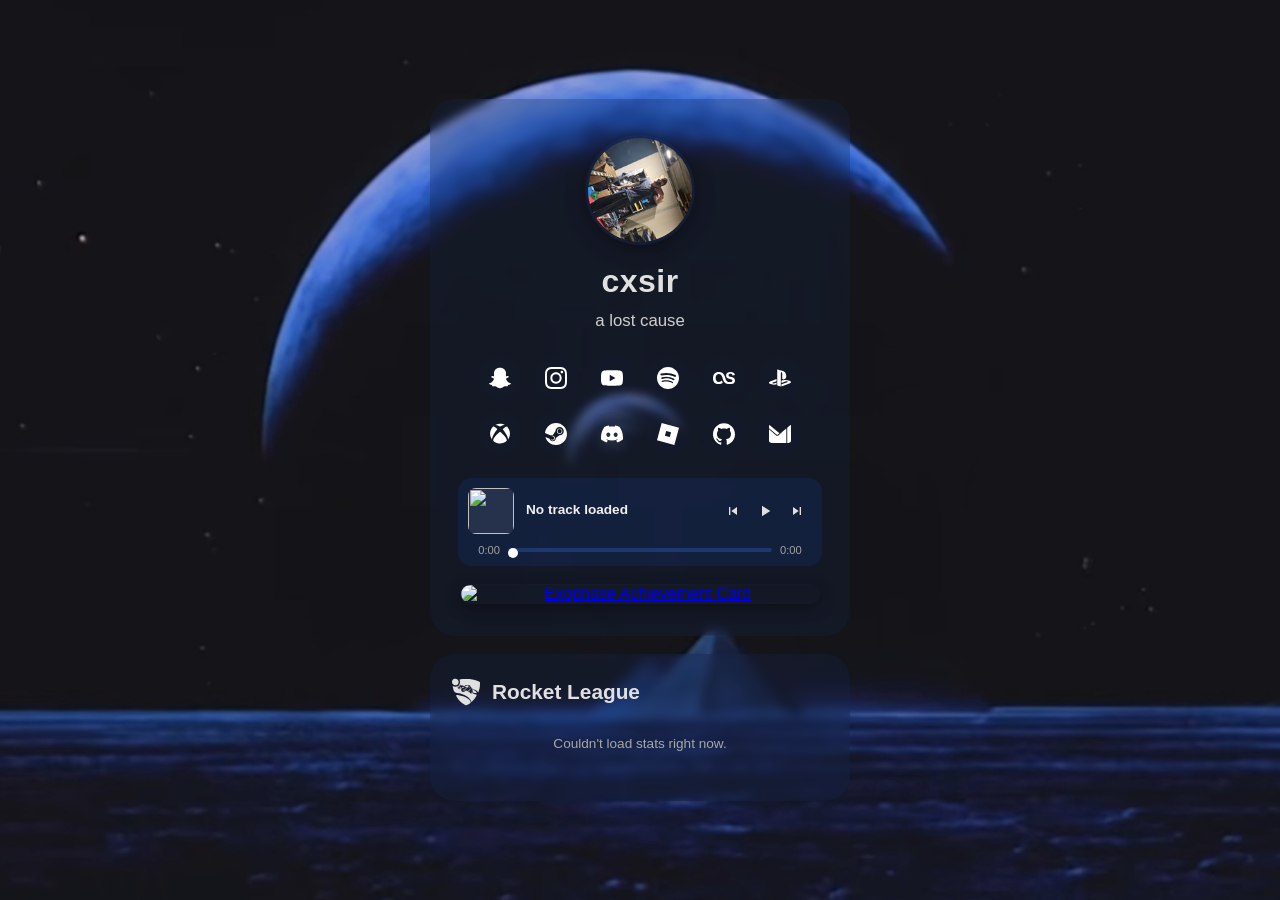
==== commit dd539fd9: "experimental update" ====
--- a/index.html
+++ b/index.html
@@ -11,34 +11,13 @@
       background: rgba(0, 0, 0, 0.15);
     }
 
-    .profile,
-    .rl-card {
-      background: rgba(20, 40, 80, 0.25);
-      border: 1px solid rgba(20, 40, 80, 0.12);
-      box-shadow: 0 8px 32px rgba(0, 0, 0, 0.35);
-    }
-
     .pfp {
       border: 3px solid rgba(20, 40, 80, 0.25);
     }
 
-    .music-player {
-      background: rgba(20, 40, 80, 0.55);
-      border: 1px solid rgba(20, 40, 80, 0.1);
-    }
-
-    .music-scrubber {
-      background: rgba(40, 80, 160, 0.5);
-    }
-
-    .social-link {
-      background: rgba(20, 40, 80, 0.08);
-      border: 2px solid rgba(20, 40, 80, 0.15);
-    }
-
     .social-link:hover {
-      background: rgba(20, 40, 80, 0.18);
-      border-color: rgba(20, 40, 80, 0.5);
+      background: rgba(20, 40, 80, 0.18) !important;
+      border-color: rgba(20, 40, 80, 0.5) !important;
     }
 
     .showcase-card {
@@ -55,47 +34,7 @@
       color: #cfe0ff;
       border: 1px solid rgba(207, 224, 255, 0.4);
     }
-
-    .rl-best-mmr {
-      background: rgba(20, 40, 80, 0.4);
-    }
-
-    .rl-best-mmr .label {
-      color: #a8b8d8;
-    }
-
-    .rl-playlist-card {
-      background: rgba(20, 40, 80, 0.35);
-    }
-
-    .rl-playlist-name {
-      color: #a8b8d8;
-    }
-
-    .rl-playlist-division {
-      color: #8a9bc0;
-    }
-
-    .rl-playlist-rating {
-      color: #8a9bc0;
-    }
-
-    .rl-stat {
-      background: rgba(20, 40, 80, 0.3);
-    }
-
-    .rl-stat .label {
-      color: #8a9bc0;
-    }
-
-    .rl-updated {
-      color: #6f80a0;
-    }
-
-    .rl-header .rl-username {
-      color: #a8b8d8;
-    }
-  </style>
+</style>
 </head>
 <body>
   <div class="bg-container" id="bgContainer"></div>
@@ -162,7 +101,7 @@
 
   <script src="shared.js"></script>
   <script>
-    const CONFIG = {
+        const CONFIG = {
       name: "cxsir",
       bio: "a lost cause",
       pfpUrl: "assets/pfp/cxsir.jpg",
@@ -184,6 +123,17 @@
       showcaseBorderColor: "rgba(20, 40, 80, 0.12)",
       showcaseBorderWidth: 1,
       showcaseBorderRadius: 12,
+      musicScrubberBg: "rgba(40, 80, 160, 0.5)",
+      rlBestMmrBg: "rgba(20, 40, 80, 0.4)",
+      rlBestMmrLabelColor: "#a8b8d8",
+      rlPlaylistCardBg: "rgba(20, 40, 80, 0.35)",
+      rlPlaylistNameColor: "#a8b8d8",
+      rlPlaylistDivisionColor: "#8a9bc0",
+      rlPlaylistRatingColor: "#8a9bc0",
+      rlStatBg: "rgba(20, 40, 80, 0.3)",
+      rlStatLabelColor: "#8a9bc0",
+      rlUpdatedColor: "#6f80a0",
+      rlUsernameColor: "#a8b8d8",
       spotifyWorkerUrl: "https://github-io.cxsir.workers.dev",
       spotifyPollSeconds: 10,
       tracks: [],
@@ -205,7 +155,6 @@
         { name: "Email", url: "mailto:cxsir@proton.me", icon: "email" }
       ]
     };
-
     window.addEventListener('DOMContentLoaded', async () => {
       await initProfilePage(CONFIG, '');
       if (CONFIG.rocketLeagueWorkerUrl) {
--- a/shared.css
+++ b/shared.css
@@ -255,6 +255,23 @@
   border-radius: 50%;
   background: #ffffff;
   cursor: pointer;
+}
+
+.music-scrubber::-webkit-slider-runnable-track {
+  background: inherit;
+  height: 4px;
+  border-radius: 2px;
+}
+
+.music-scrubber::-moz-range-track {
+  background: transparent;
+  border: none;
+}
+
+.music-scrubber::-moz-range-progress {
+  background: #ffffff;
+  height: 4px;
+  border-radius: 2px;
 }
 
 .music-controls {
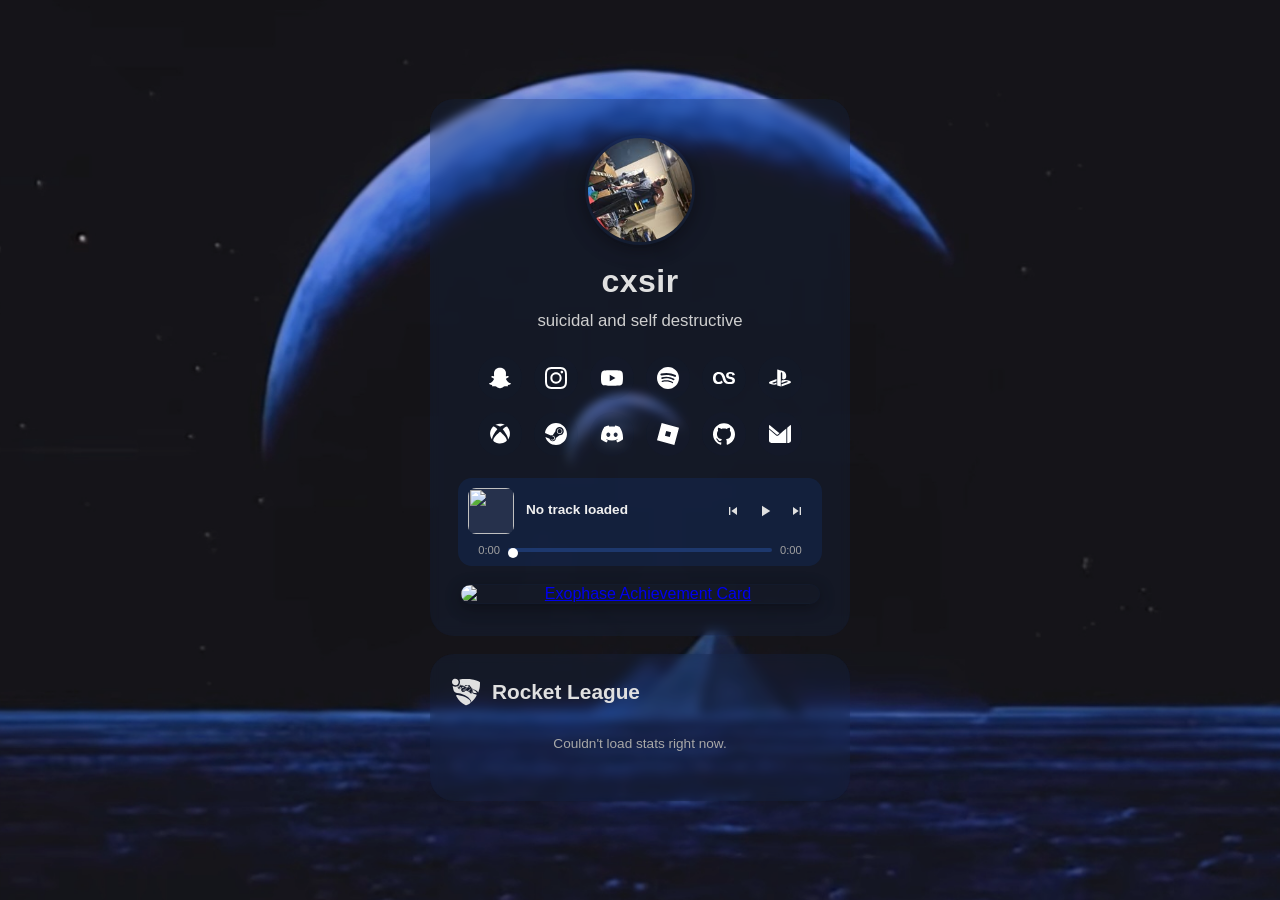
==== commit f7ec3860: "Update index.html" ====
--- a/index.html
+++ b/index.html
@@ -31,7 +31,7 @@
     .spotify-badge,
     .recently-played-badge {
       background: rgba(20, 40, 80, 0.5);
-      color: #cfe0ff;
+      color: rgba(207, 224, 255, 1);
       border: 1px solid rgba(207, 224, 255, 0.4);
     }
 </style>
@@ -101,9 +101,9 @@
 
   <script src="shared.js"></script>
   <script>
-        const CONFIG = {
+    const CONFIG = {
       name: "cxsir",
-      bio: "a lost cause",
+      bio: "suicidal and self destructive",
       pfpUrl: "assets/pfp/cxsir.jpg",
       bgImage: "assets/bg/cxsir.jpg",
       bgBlur: 0,
@@ -125,15 +125,15 @@
       showcaseBorderRadius: 12,
       musicScrubberBg: "rgba(40, 80, 160, 0.5)",
       rlBestMmrBg: "rgba(20, 40, 80, 0.4)",
-      rlBestMmrLabelColor: "#a8b8d8",
+      rlBestMmrLabelColor: "rgba(168, 184, 216, 1)",
       rlPlaylistCardBg: "rgba(20, 40, 80, 0.35)",
-      rlPlaylistNameColor: "#a8b8d8",
-      rlPlaylistDivisionColor: "#8a9bc0",
-      rlPlaylistRatingColor: "#8a9bc0",
+      rlPlaylistNameColor: "rgba(168, 184, 216, 1)",
+      rlPlaylistDivisionColor: "rgba(138, 155, 192, 1)",
+      rlPlaylistRatingColor: "rgba(138, 155, 192, 1)",
       rlStatBg: "rgba(20, 40, 80, 0.3)",
-      rlStatLabelColor: "#8a9bc0",
-      rlUpdatedColor: "#6f80a0",
-      rlUsernameColor: "#a8b8d8",
+      rlStatLabelColor: "rgba(138, 155, 192, 1)",
+      rlUpdatedColor: "rgba(111, 128, 160, 1)",
+      rlUsernameColor: "rgba(168, 184, 216, 1)",
       spotifyWorkerUrl: "https://github-io.cxsir.workers.dev",
       spotifyPollSeconds: 10,
       tracks: [],
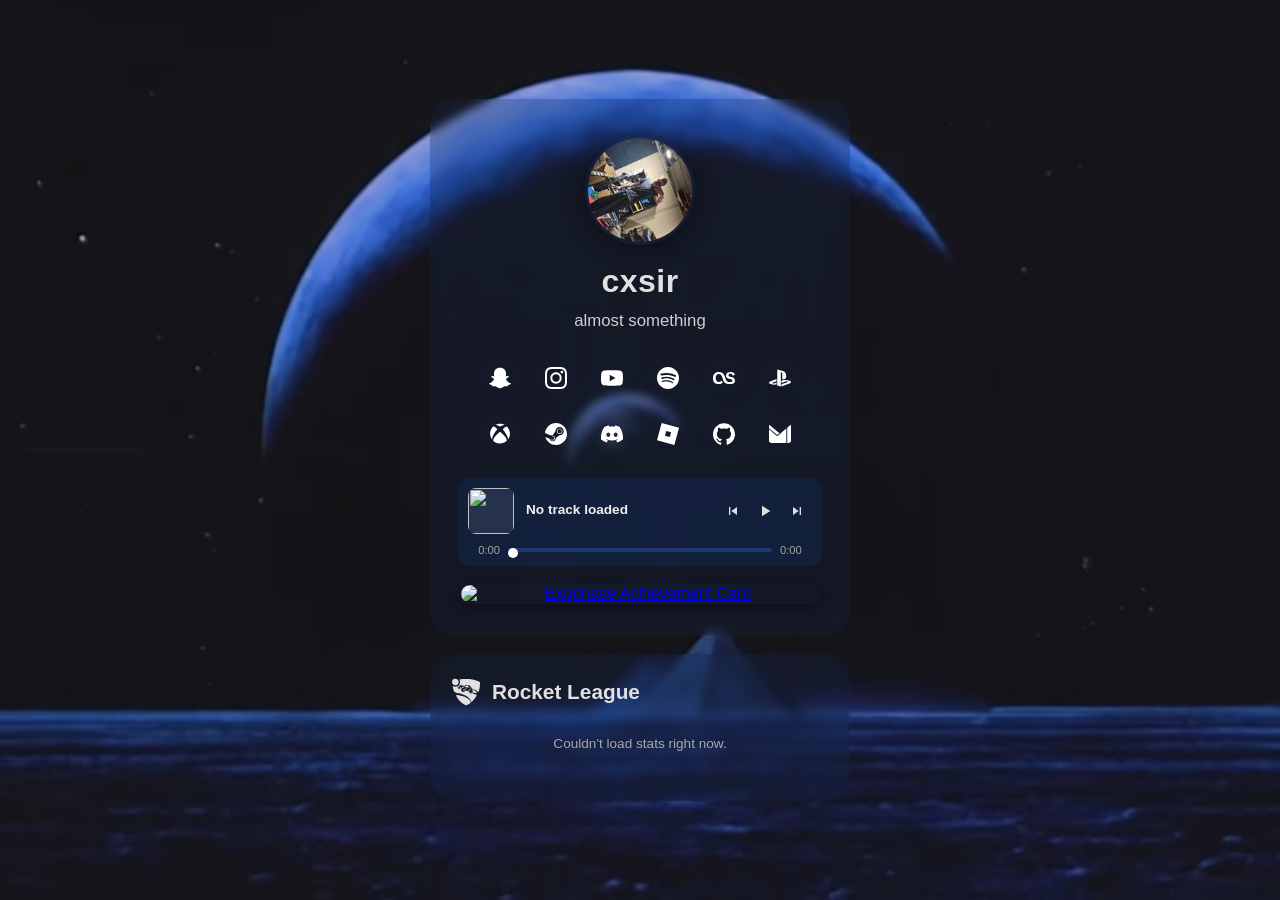
==== commit db24cd76: "Update bio in CONFIG object in index.html" ====
--- a/index.html
+++ b/index.html
@@ -103,7 +103,7 @@
   <script>
     const CONFIG = {
       name: "cxsir",
-      bio: "suicidal and self destructive",
+      bio: "almost something",
       pfpUrl: "assets/pfp/cxsir.jpg",
       bgImage: "assets/bg/cxsir.jpg",
       bgBlur: 0,
